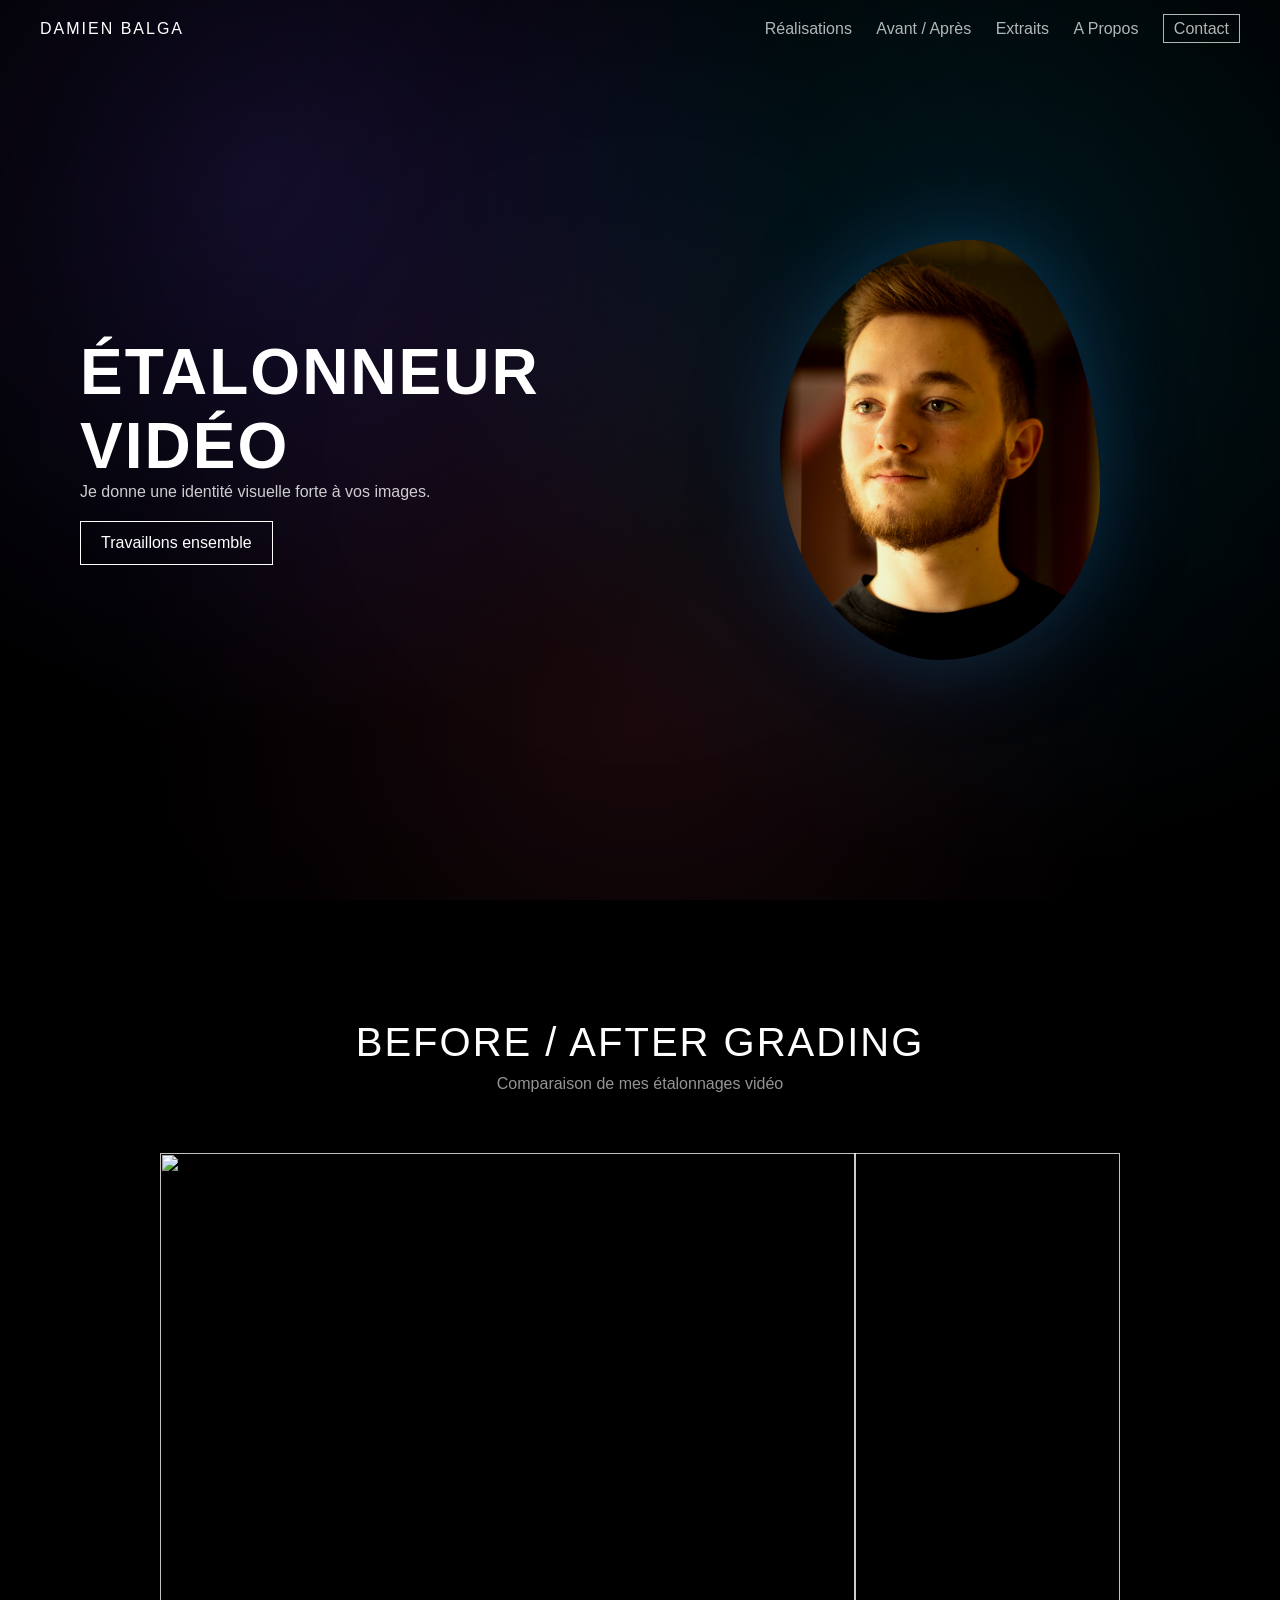
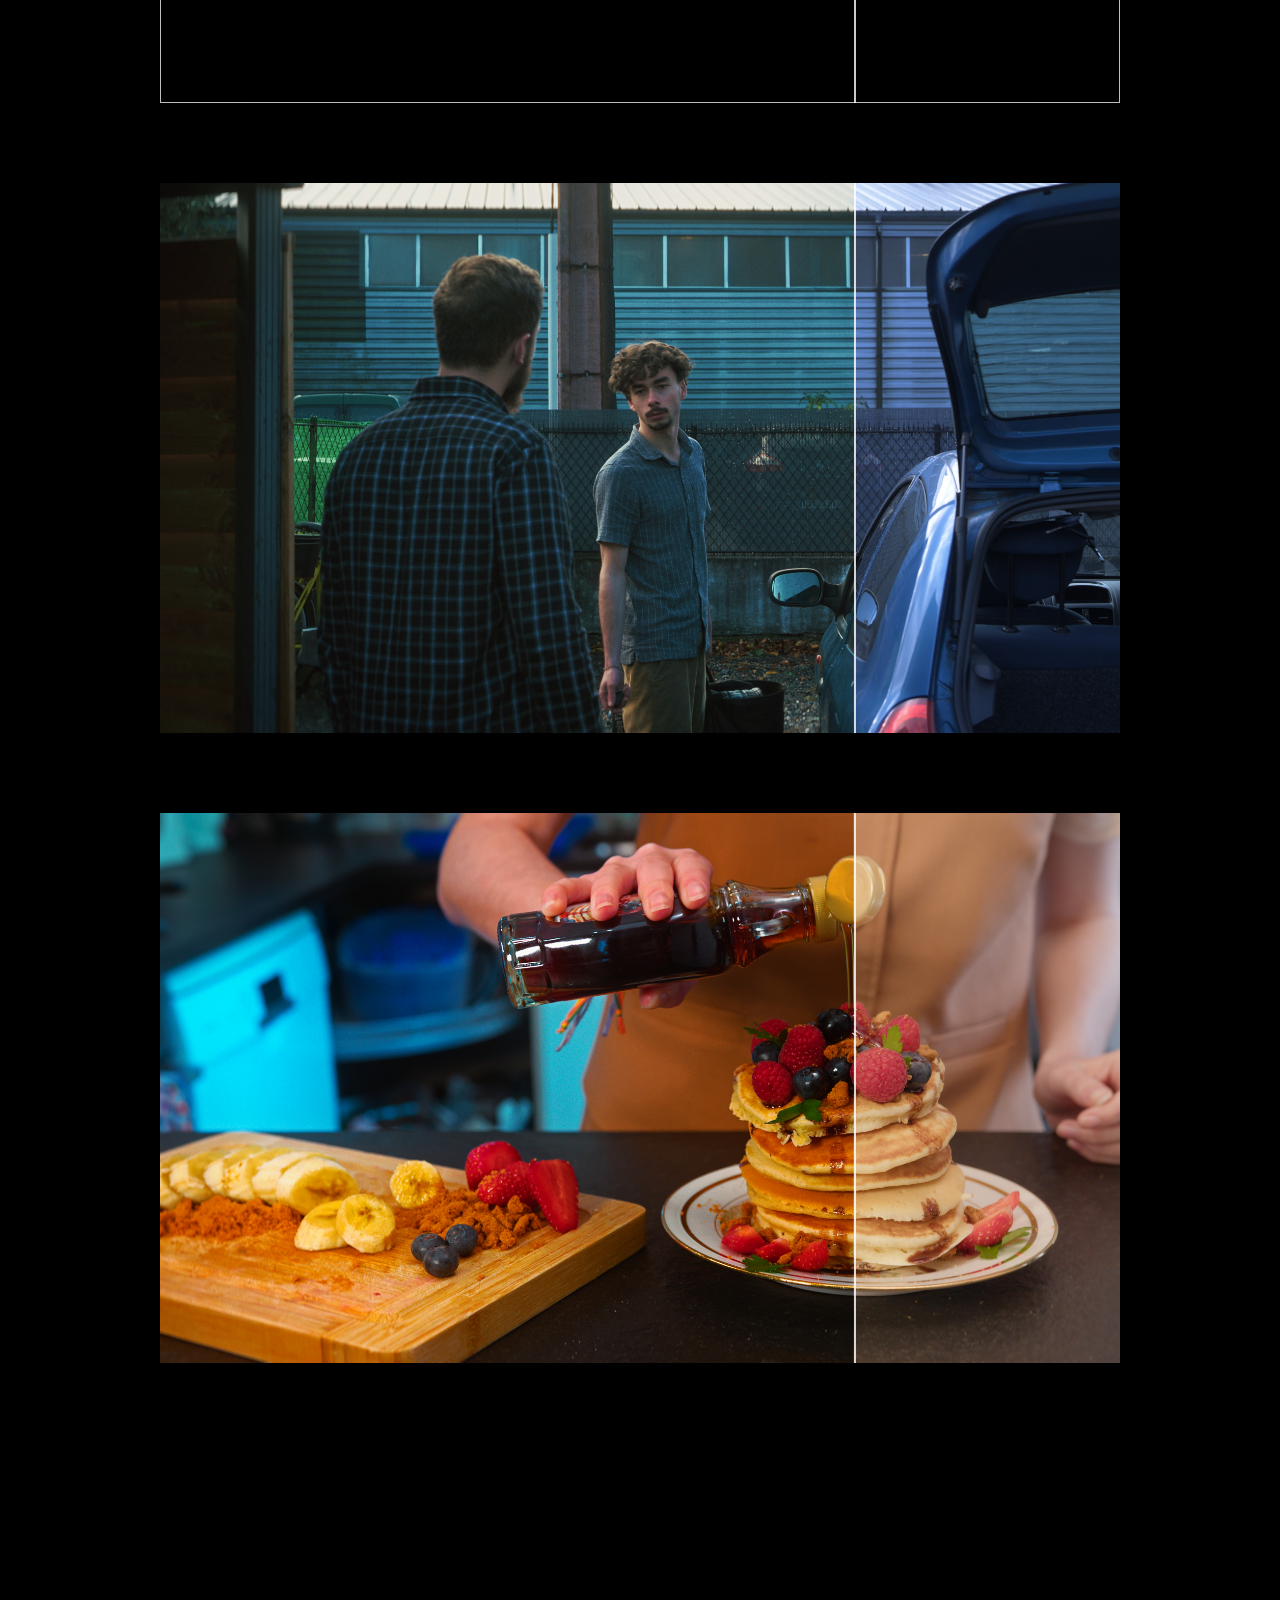
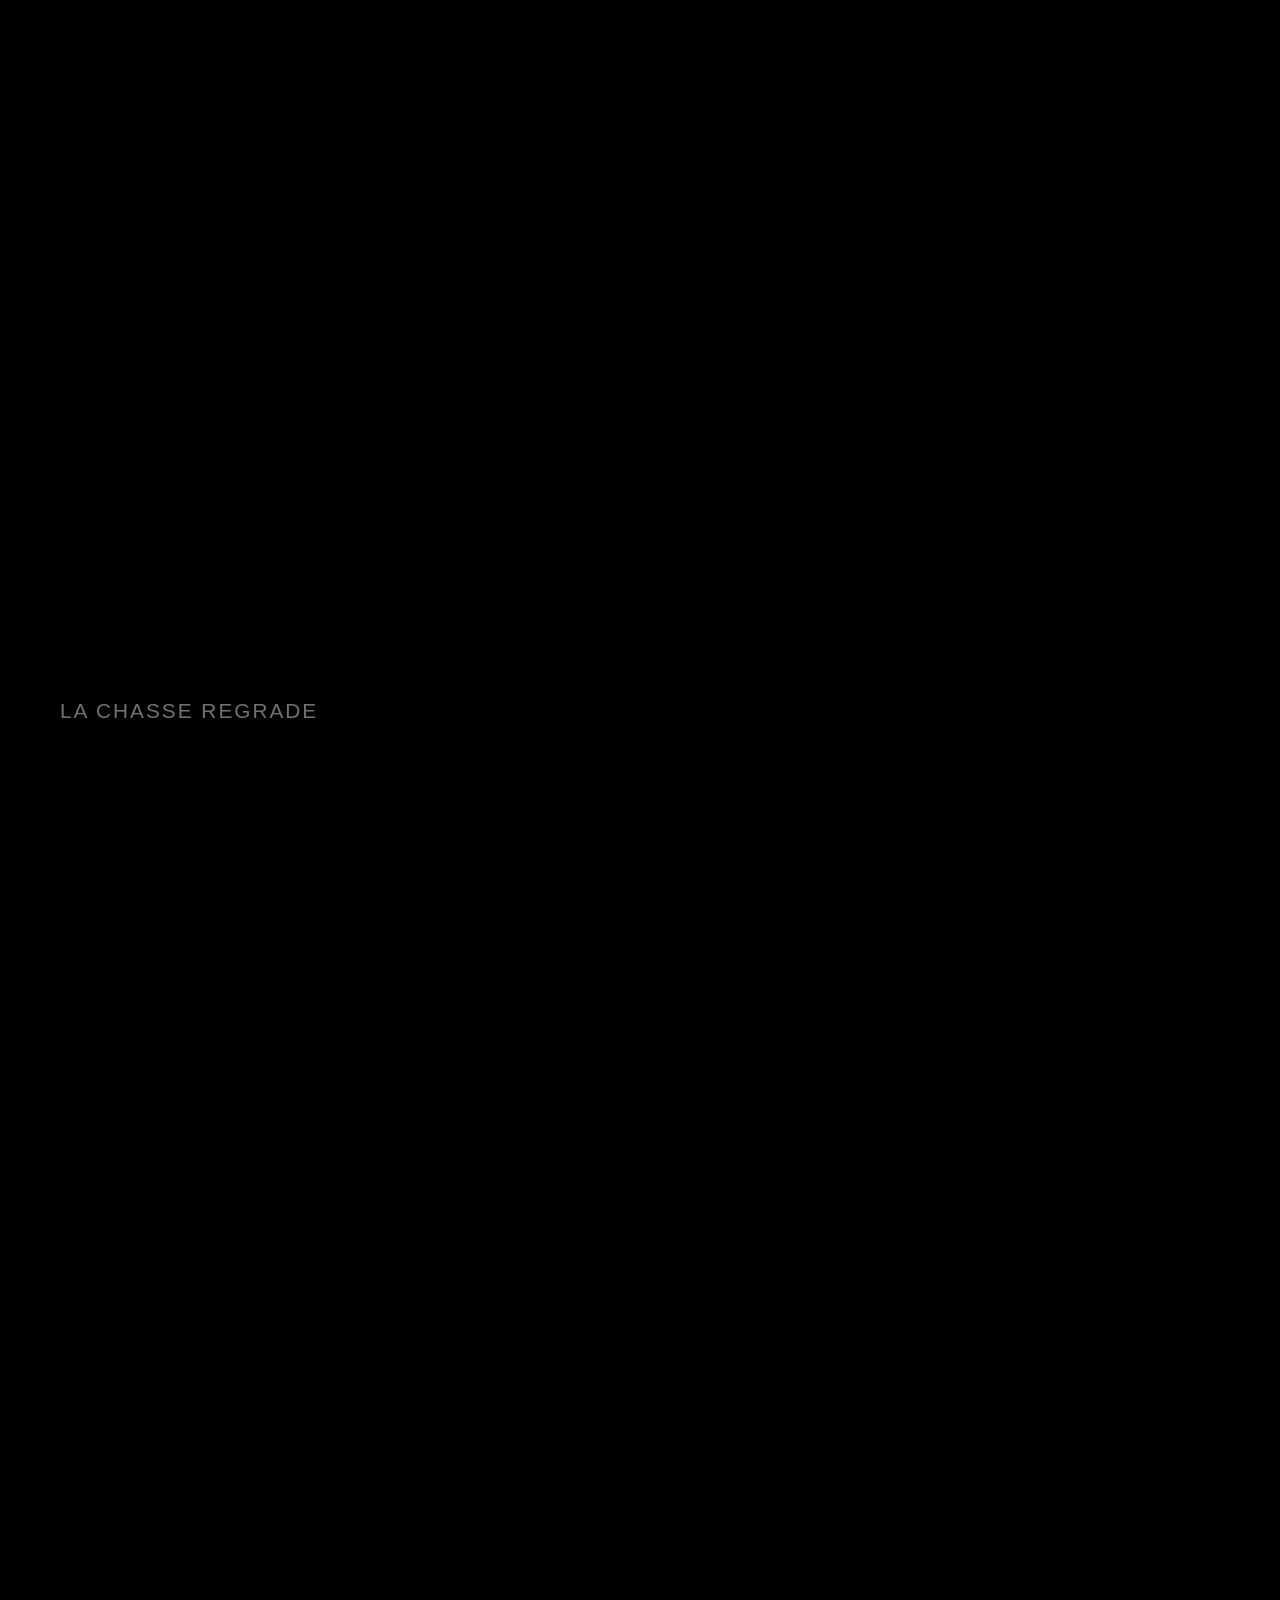
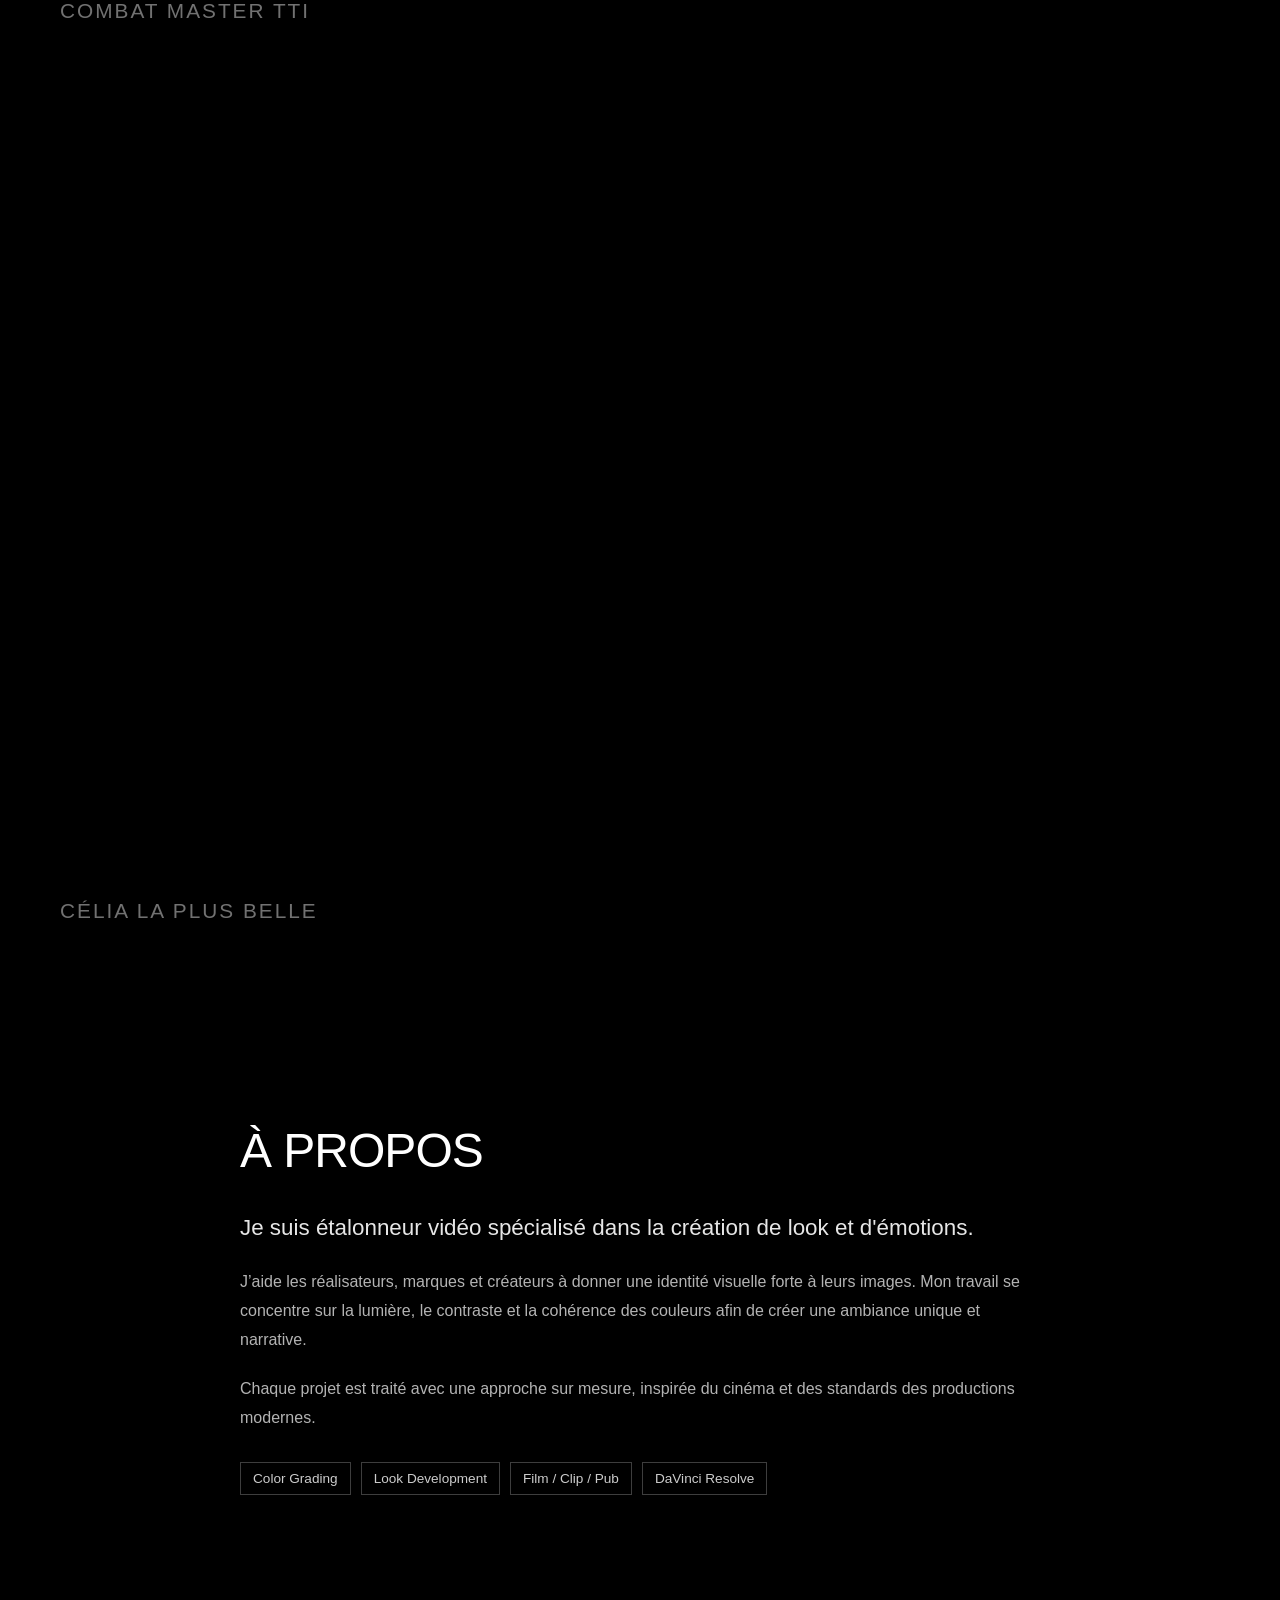
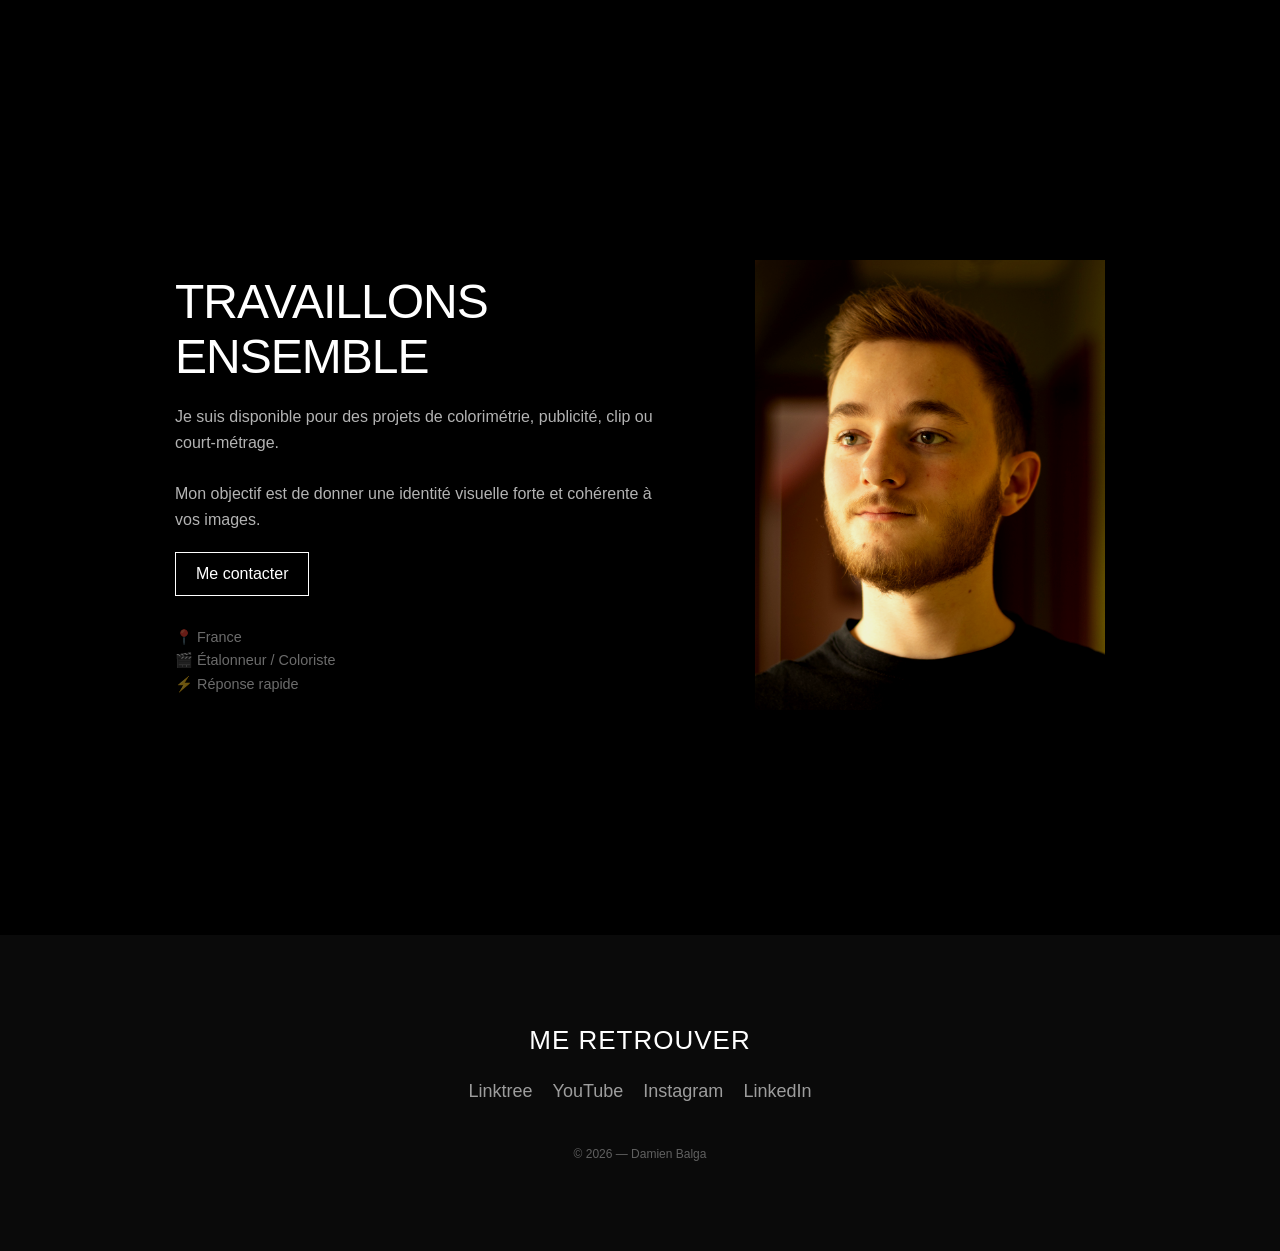
==== index.html @ 2ffb92a4 "Add files via upload" ====
<!DOCTYPE html>
<html lang="fr">
<head>
  <meta charset="UTF-8">
  <title>Damien Balga - Étalonneur Vidéo</title>

  <link rel="stylesheet" href="style.css">
  <link rel="stylesheet" href="https://use.typekit.net/tnh2wqt.css">
  <link href="https://fonts.googleapis.com/css2?family=IBM+Plex+Mono:wght@300;400;500&display=swap" rel="stylesheet">
</head>

<body>
    <div class="intro">
        <div class="intro-content">
          <h1>DAMIEN BALGA</h1>
          <p>Colorist / Étalonnage Vidéo</p>
        </div>
      </div>

<header>
    <div class="logo" id="logo">Damien Balga</div>

  <nav>
    <a href="work.html">Réalisations</a>
    <a href="#before">Avant / Après</a>
    <a href="#work">Extraits</a>
    <a href="#about">A Propos</a>
    <a href="#contact" class="cta">Contact</a>
  </nav>
</header>

<!-- HERO -->
<section class="hero">

    <div class="hero-text">
      <h1>Étalonneur Vidéo</h1>
      <p>Je donne une identité visuelle forte à vos images.</p>
      <a href="#contact" class="btn">Travaillons ensemble</a>
    </div>

  <div class="hero-portrait">
    <div class="portrait-frame">
      <img src="moi.jpg" alt="Damien Balga">
    </div>
  </div>

  
    <!-- 🎬 ANIMATION COLOR GRADING -->
    <div class="hero-grade">
      <div class="waveform"></div>
      <div class="rgb"></div>
    </div>
  
  </section>


<!-- SHOWCASE BEFORE / AFTER -->
<section id="before" class="showcase">

    <div class="showcase-header">
      <h2>Before / After Grading</h2>
      <p>Comparaison de mes étalonnages vidéo</p>
    </div>
  
    <div class="compare-grid">
  
      <div class="compare">
        <img src="before.jpg" class="img-before">
        <img src="after.jpg" class="img-after">
        <div class="slider"></div>
      </div>
  
      <div class="compare">
        <img src="before2.jpg" class="img-before">
        <img src="after2.jpg" class="img-after">
        <div class="slider"></div>
      </div>
  
      <div class="compare">
        <img src="before3.jpg" class="img-before">
        <img src="after3.jpg" class="img-after">
        <div class="slider"></div>
      </div>
  
    </div>
  
  </section>

<!-- WORK -->
<section id="work" class="work">

  <div class="project">
    <iframe 
      data-src="https://player.vimeo.com/video/1182735082?autoplay=1&loop=1&muted=1&background=1"
      frameborder="0"
      allow="autoplay; fullscreen; picture-in-picture"
      allowfullscreen>
    </iframe>

    <div class="overlay">
      <h2>La Chasse Regrade</h2>
    </div>
  </div>

  <div class="project">
    <iframe 
      data-src="https://player.vimeo.com/video/1182735096?autoplay=1&loop=1&muted=1&background=1"
      frameborder="0"
      allow="autoplay; fullscreen; picture-in-picture"
      allowfullscreen>
    </iframe>

    <div class="overlay">
      <h2>Combat Master TTI</h2>
    </div>
  </div>

  <div class="project">
    <iframe 
      data-src="https://player.vimeo.com/video/1182908932?autoplay=1&loop=1&muted=1&background=1"
      frameborder="0"
      allow="autoplay; fullscreen; picture-in-picture"
      allowfullscreen>
    </iframe>

    <div class="overlay">
      <h2>Célia la plus belle</h2>
    </div>
  </div>

</section>

<section id="about" class="about">

    <div class="about-container">
  
      <h2>À propos</h2>
  
      <p class="lead">
        Je suis étalonneur vidéo spécialisé dans la création de look et d'émotions.
      </p>
  
      <p>
        J’aide les réalisateurs, marques et créateurs à donner une identité visuelle forte à leurs images.
        Mon travail se concentre sur la lumière, le contraste et la cohérence des couleurs afin de créer une ambiance unique et narrative.
      </p>
  
      <p>
        Chaque projet est traité avec une approche sur mesure, inspirée du cinéma et des standards des productions modernes.
      </p>
  
      <div class="about-tags">
        <span>Color Grading</span>
        <span>Look Development</span>
        <span>Film / Clip / Pub</span>
        <span>DaVinci Resolve</span>
      </div>
  
    </div>
  
  </section>

<!-- CONTACT (VERSION PRO COLORISTE) -->
<section id="contact" class="contact">

  <div class="contact-text">

    <h2>Travaillons ensemble</h2>

    <p>
      Je suis disponible pour des projets de colorimétrie, publicité, clip ou court-métrage.<br><br>
      Mon objectif est de donner une identité visuelle forte et cohérente à vos images.
    </p>

    <a href="mailto:damienbalga@gmail.com" class="btn">Me contacter</a>

    <div class="info">
      <p>📍 France</p>
      <p>🎬 Étalonneur / Coloriste</p>
      <p>⚡ Réponse rapide</p>
    </div>

  </div>

  <div class="contact-visual">
    <img src="moi.jpg" alt="Damien Balga">
  </div>

</section>
<footer class="linktree">
  <h2>Me retrouver</h2>

  <div class="links">
    <a href="https://linktr.ee/damienbalga" target="_blank">Linktree</a>
    <a href="https://www.youtube.com/@damienbalga" target="_blank">YouTube</a>
    <a href="https://www.instagram.com/damien.balga/" target="_blank">Instagram</a>
    <a href="https://www.linkedin.com/in/damien-balga-étudiant-création-numérique-colorimétrie-cinéma-montage-graphisme/" target="_blank">LinkedIn</a>
  </div>

  <p class="small">© 2026 — Damien Balga</p>
</footer>

<!-- JS -->
<script src="script.js"></script>

</body>
</html>
---- style.css ----
/* =========================
   RESET
========================= */
* {
  margin: 0;
  padding: 0;
  box-sizing: border-box;
}

html {
  scroll-behavior: auto;
}

.project, .about, .compare, .contact {
  will-change: transform, opacity;
}

.logo {
  cursor: pointer;
}
h1 {
  font-size: 4rem;
  font-weight: 600;
}

h2 {
  font-size: 2.5rem;
  font-weight: 500;
}
h1, h2, h3, .logo {
  font-family: "balboa", sans-serif;
  letter-spacing: 2px;
  text-transform: uppercase;
}
body {
  font-family: "balboa", sans-serif;
  background: #000;
  color: #fff;
  overflow-x: hidden;
  position: relative;
  min-height: 100vh;
}
body {
  font-family: "balboa", sans-serif;
}

p, .info, .about p {
  font-family: Helvetica, Arial, sans-serif;
  opacity: 0.8;
}

/* =========================
   BACKGROUND CINEMA (PRO)
========================= */

/* LIGHT GRADING */
body::before {
  content: "";
  position: fixed;
  inset: 0;

  background:
    radial-gradient(circle at 20% 20%, rgba(120, 80, 255, 0.20), transparent 45%),
    radial-gradient(circle at 80% 30%, rgba(0, 200, 255, 0.14), transparent 50%),
    radial-gradient(circle at 50% 80%, rgba(255, 80, 120, 0.10), transparent 55%);

  pointer-events: none;
  z-index: -2;
}

/* VIGNETTE CINÉMA */
body::after {
  content: "";
  position: fixed;
  inset: 0;

  background: radial-gradient(
    circle at center,
    transparent 40%,
    rgba(0,0,0,0.55) 100%
  );

  pointer-events: none;
  z-index: -1;
}

/* =========================
   HEADER
========================= */
header {
  position: fixed;
  width: 100%;
  display: flex;
  justify-content: space-between;
  padding: 20px 40px;
  z-index: 100;
}

nav a {
  margin-left: 20px;
  text-decoration: none;
  color: white;
  opacity: 0.7;
}

nav a:hover {
  opacity: 1;
}

.cta {
  border: 1px solid white;
  padding: 5px 10px;
}

/* =========================
   HERO
========================= */
/* HERO LAYOUT */
.hero {
  height: 100vh;
  display: flex;
  align-items: center;
  justify-content: space-between;
  padding: 0 80px;
  gap: 60px;
}

.hero-text {
  max-width: 600px;
}

/* IMAGE CONTAINER */
.hero-portrait {
  flex-shrink: 0;
  display: flex;
  justify-content: center;
  align-items: center;
}

/* FRAME STYLE (forme stylée) */
.portrait-frame {
  position: relative;
  width: 320px;
  height: 420px;

  border-radius: 60% 40% 50% 50% / 50% 60% 40% 50%;
  overflow: hidden;

  box-shadow:
    0 0 80px rgba(0, 200, 255, 0.15),
    0 0 120px rgba(120, 80, 255, 0.1);
}

/* IMAGE */
.portrait-frame img {
  width: 100%;
  height: 100%;
  object-fit: cover;

  filter:
    contrast(1.15)
    saturate(1.1)
    brightness(0.95);
}

/* GLOW COLORISTE */
.portrait-frame::before {
  content: "";
  position: absolute;
  inset: -2px;

  background: linear-gradient(
    120deg,
    rgba(0,255,255,0.3),
    rgba(120,80,255,0.3),
    rgba(255,80,120,0.3)
  );

  z-index: -1;
  filter: blur(25px);
  opacity: 0.6;
}

/* ANIMATION FLOAT */
.portrait-frame {
  animation: floatPortrait 6s ease-in-out infinite;
}

@keyframes floatPortrait {
  0%, 100% {
    transform: translateY(0px) rotate(0deg);
  }
  50% {
    transform: translateY(-10px) rotate(1deg);
  }
}
@media (max-width: 768px) {

  .hero {
    flex-direction: column;
    text-align: center;
    padding: 0 20px;
  }

  .hero-portrait {
    margin-top: 30px;
  }

  .portrait-frame {
    width: 220px;
    height: 300px;
  }
}

.btn {
  display: inline-block;
  padding: 12px 20px;
  border: 1px solid white;
  text-decoration: none;
  color: white;
  width: fit-content;
}

/* =========================
   PROJECTS
========================= */
.project {
  position: relative;
  width: 100%;
  height: 100vh;
  overflow: hidden;
  background: black;
}

.project iframe {
  position: absolute;
  top: 50%;
  left: 50%;

  width: 100vw;
  height: 100vh;

  transform: translate(-50%, -50%);
  border: none;
  pointer-events: none;
}

.overlay {
  position: absolute;
  bottom: 60px;
  left: 60px;
  color: white;
}

.overlay h2 {
  font-size: 1.3rem;
  opacity: 0.7;
  text-transform: uppercase;
}

.project::after {
  content: "";
  position: absolute;
  inset: 0;
  background: linear-gradient(to top, rgba(0,0,0,0.4), transparent);
}

/* =========================
   ABOUT
========================= */
.about {
  padding: 140px 40px;
  display: flex;
  justify-content: center;
  background: black;
}

.about-container {
  max-width: 800px;
}

.about h2 {
  font-size: 3rem;
  margin-bottom: 30px;
  letter-spacing: -1px;
}

.about .lead {
  font-size: 1.4rem;
  opacity: 0.9;
  margin-bottom: 20px;
}

.about p {
  opacity: 0.7;
  line-height: 1.8;
  margin-bottom: 20px;
}

.about-tags {
  display: flex;
  flex-wrap: wrap;
  gap: 10px;
  margin-top: 30px;
}

.about-tags span {
  border: 1px solid rgba(255,255,255,0.3);
  padding: 8px 12px;
  font-size: 0.85rem;
  opacity: 0.8;
}

/* =========================
   SHOWCASE / COMPARE
========================= */
.showcase {
  padding: 120px 40px;
  background: black;
}

.showcase-header {
  text-align: center;
  margin-bottom: 60px;
}

.showcase-header h2 {
  font-size: 2.5rem;
}

.showcase-header p {
  opacity: 0.6;
  margin-top: 10px;
}

.compare-grid {
  display: flex;
  flex-direction: column;
  gap: 80px;
  align-items: center;
}

.compare {
  position: relative;
  width: 80%;
  max-width: 1000px;
  height: 550px;
  overflow: hidden;
  box-shadow: 0 40px 120px rgba(0,0,0,0.8);
}

.compare img {
  position: absolute;
  width: 100%;
  height: 100%;
  object-fit: cover;
}

.img-after {
  clip-path: inset(0 50% 0 0);
}

.slider {
  position: absolute;
  top: 0;
  left: 50%;
  width: 2px;
  height: 100%;
  background: white;
  opacity: 0.8;
}

/* =========================
   CONTACT
========================= */
section {
  scroll-margin-top: 80px;
}

.contact {
  min-height: 100vh;
  display: flex;
  justify-content: center;
  align-items: center;
  gap: 80px;
  padding: 60px;
  background: black;
}

/* TEXTE */
.contact-text {
  max-width: 500px;
}

.contact-text h2 {
  font-size: 3rem;
  margin-bottom: 20px;
  letter-spacing: -1px;
}

.contact-text p {
  opacity: 0.7;
  line-height: 1.6;
}

/* INFO */
.info {
  margin-top: 30px;
  opacity: 0.6;
  font-size: 0.9rem;
}

/* BTN (UNIQUE VERSION CLEAN) */
.btn {
  display: inline-block;
  margin-top: 20px;
  padding: 12px 20px;
  border: 1px solid white;
  color: white;
  text-decoration: none;
}

/* IMAGE */
.contact-visual {
  display: flex;
  justify-content: center;
  align-items: center;
}

.contact-visual img {
  width: 350px;
  height: 450px;
  object-fit: cover;

  filter: contrast(1.15) saturate(1.1) brightness(0.95);

  box-shadow: 0 30px 80px rgba(0,0,0,0.8);
}

/* =========================
   RESPONSIVE CONTACT
========================= */
@media (max-width: 768px) {
  .contact {
    flex-direction: column;
    text-align: center;
  }

  .hero h1 {
    font-size: 2.5rem;
  }

  .compare {
    width: 95%;
    height: 350px;
  }
}
.intro {
  position: fixed;
  inset: 0;
  background: black;
  display: flex;
  justify-content: center;
  align-items: center;
  z-index: 9999;
  animation: introOut 3s ease forwards;
}

.intro-content {
  text-align: center;
}

.intro-content h1 {
  font-size: 3rem;
  letter-spacing: 6px;
  opacity: 0;
  animation: flicker 2s ease forwards;
}

.intro-content p {
  margin-top: 10px;
  opacity: 0;
  animation: fadeIn 1s ease 1s forwards;
}

/* FLICKER CINÉMA */
@keyframes flicker {
  0% { opacity: 0; }
  10% { opacity: 1; }
  12% { opacity: 0; }
  15% { opacity: 1; }
  20% { opacity: 0.4; }
  30% { opacity: 1; }
  60% { opacity: 0.7; }
  100% { opacity: 1; }
}

@keyframes fadeIn {
  to { opacity: 0.8; }
}

@keyframes introOut {
  0%, 80% { opacity: 1; }
  100% {
    opacity: 0;
    visibility: hidden;
  }
}

/* =========================
   PAGE WORK
========================= */

/* HERO */
.page-hero {
  height: 50vh;
  display: flex;
  flex-direction: column;
  justify-content: center;
  padding: 0 80px;
}

.page-hero h1 {
  font-size: 3.5rem;
}

.page-hero p {
  opacity: 0.6;
  margin-top: 10px;
}

/* GRID */
.work-grid {
  display: grid;
  grid-template-columns: repeat(2, 1fr);
  gap: 40px;
  padding: 80px;
}

/* ITEM */
.work-item {
  position: relative;
  overflow: hidden;
}

/* VIDEO */
.work-item iframe {
  width: 100%;
  height: 300px;
  border: none;
}

/* INFO */
.work-info {
  margin-top: 10px;
}

.work-info h3 {
  font-size: 1.2rem;
}

.work-info p {
  opacity: 0.6;
  font-size: 0.9rem;
}
@media (max-width: 768px) {

  .page-hero {
    padding: 0 20px;
    text-align: center;
  }

  .work-grid {
    grid-template-columns: 1fr;
    padding: 40px 20px;
  }

  .work-item iframe {
    height: 220px;
  }
}

.linktree {
  padding: 90px 20px;
  text-align: center;
  background: #0a0a0a;
  color: white;

  /* animation entrée */
  opacity: 0;
  transform: translateY(40px);
  transition: opacity 1s ease, transform 1s ease;
}

/* classe ajoutée en JS */
.linktree.show {
  opacity: 1;
  transform: translateY(0);
}

.linktree h2 {
  font-size: 26px;
  margin-bottom: 25px;
  letter-spacing: 1px;
  font-weight: 500;
}

/* container liens */
.linktree .links {
  display: flex;
  flex-direction: column;
  gap: 14px;
  align-items: center;
  margin-top: 10px;
}

/* liens style minimal chic */
.linktree a {
  color: white;
  text-decoration: none;

  font-size: 17px;
  opacity: 0.6;

  transition: all 0.3s ease;
}

/* hover smooth */
.linktree a:hover {
  opacity: 1;
  transform: translateY(-2px);
  letter-spacing: 0.5px;
}

/* petit texte copyright */
.linktree .small {
  margin-top: 45px;
  font-size: 12px;
  opacity: 0.35;
}

/* 🔥 version responsive */
@media (min-width: 768px) {
  .linktree .links {
    flex-direction: row;
    justify-content: center;
    flex-wrap: wrap;
    gap: 20px;
  }

  .linktree a {
    font-size: 18px;
  }
}
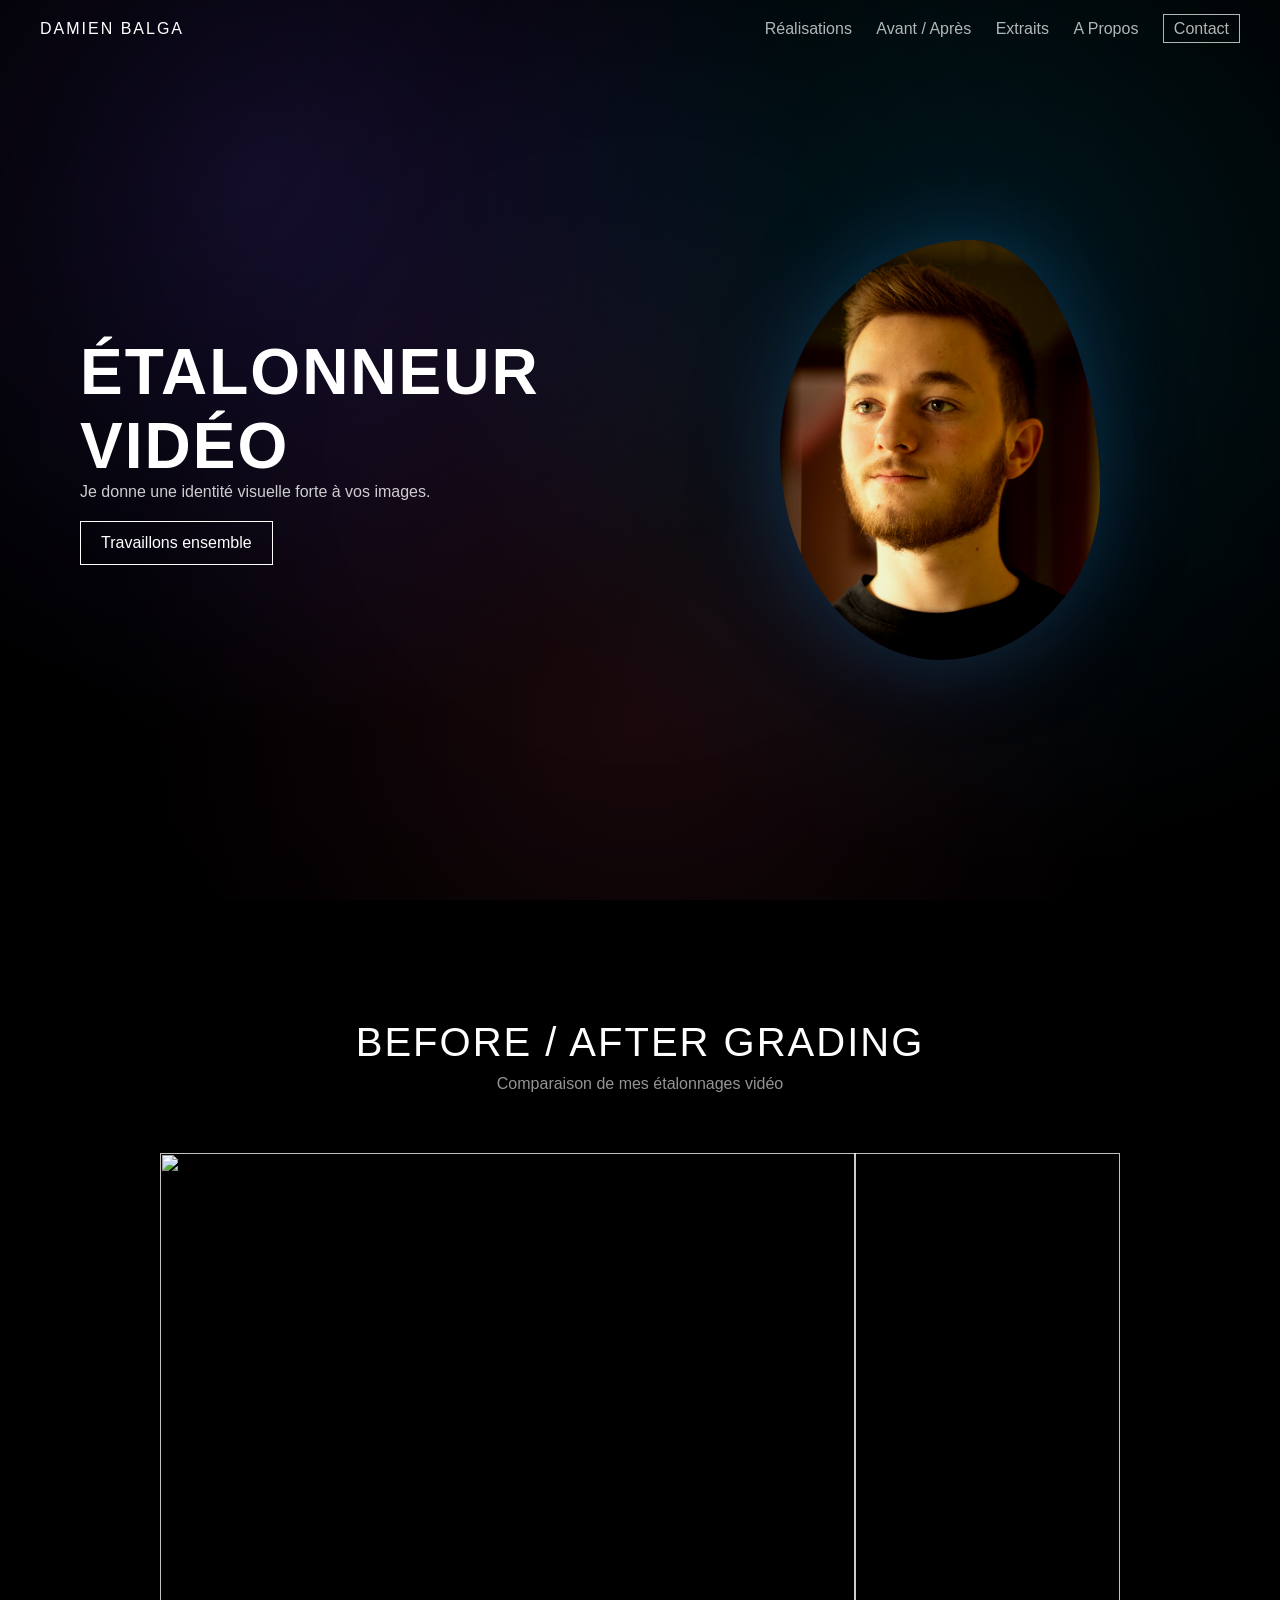
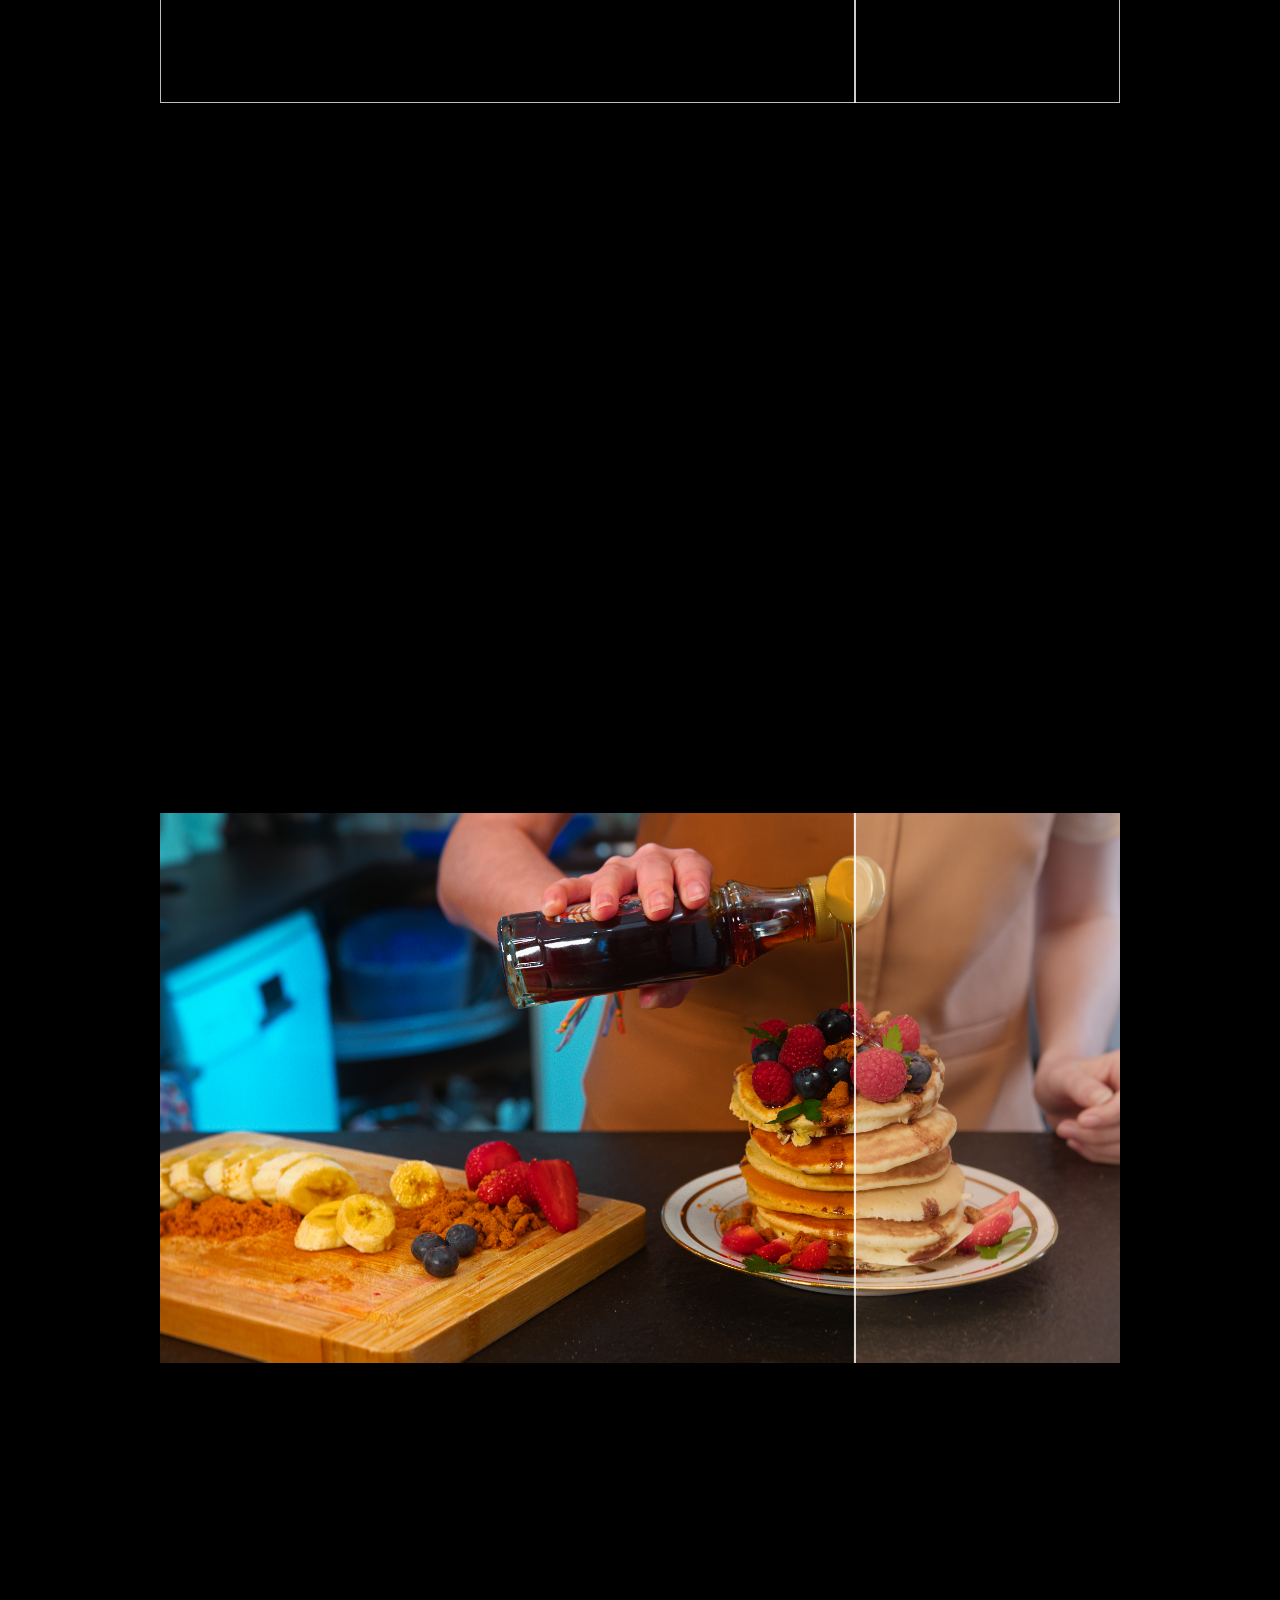
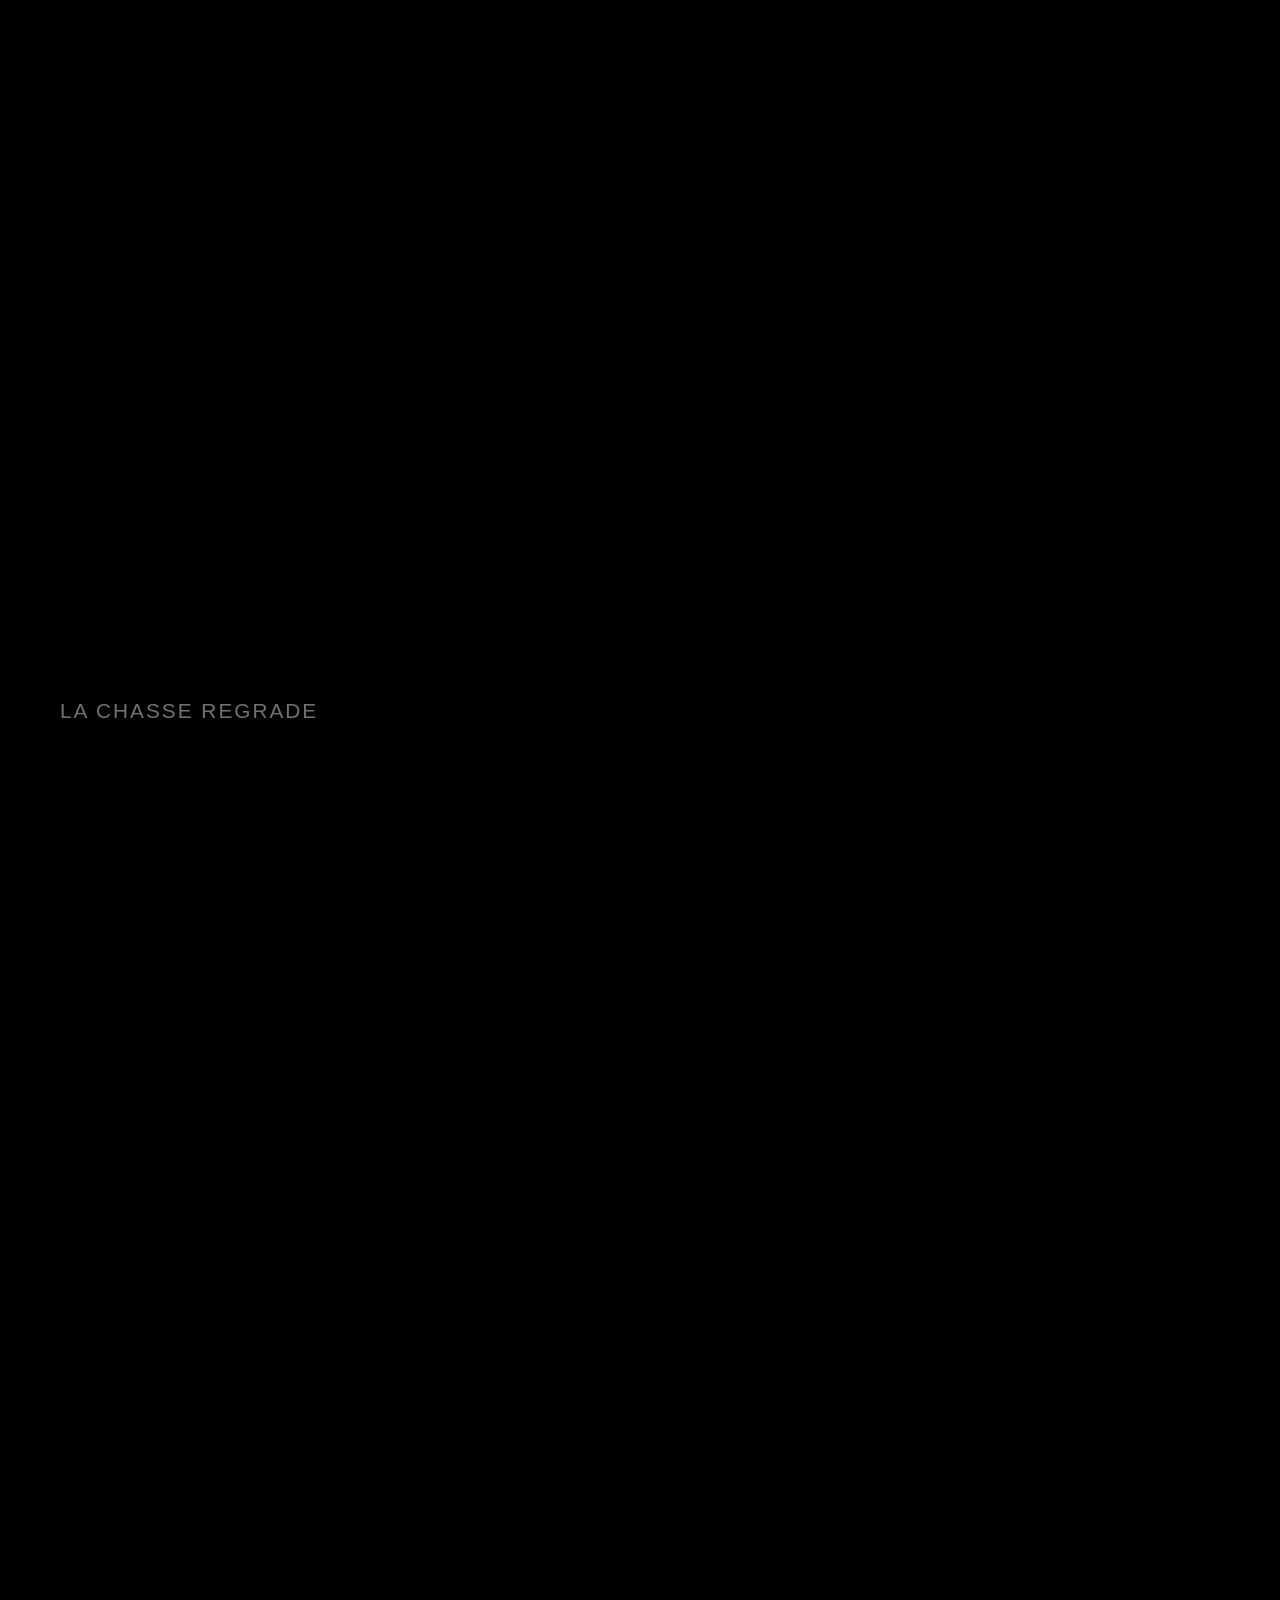
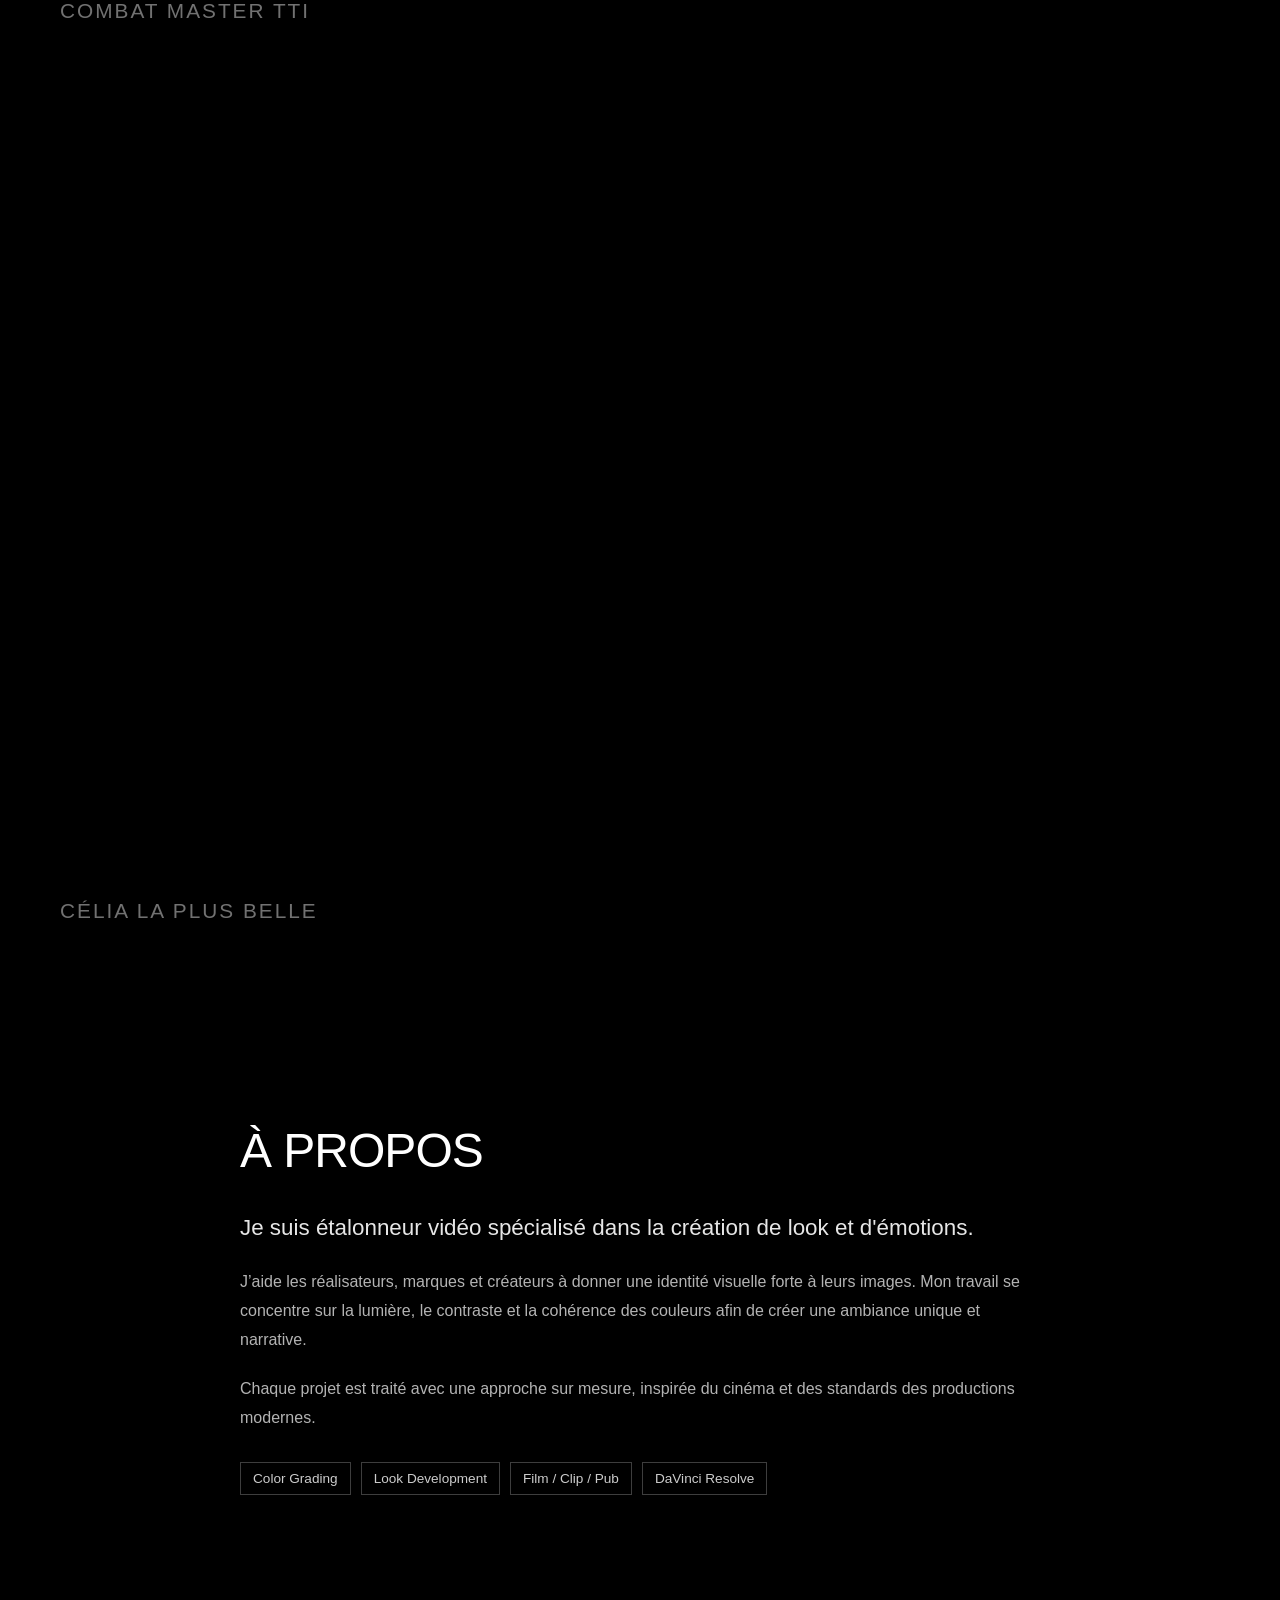
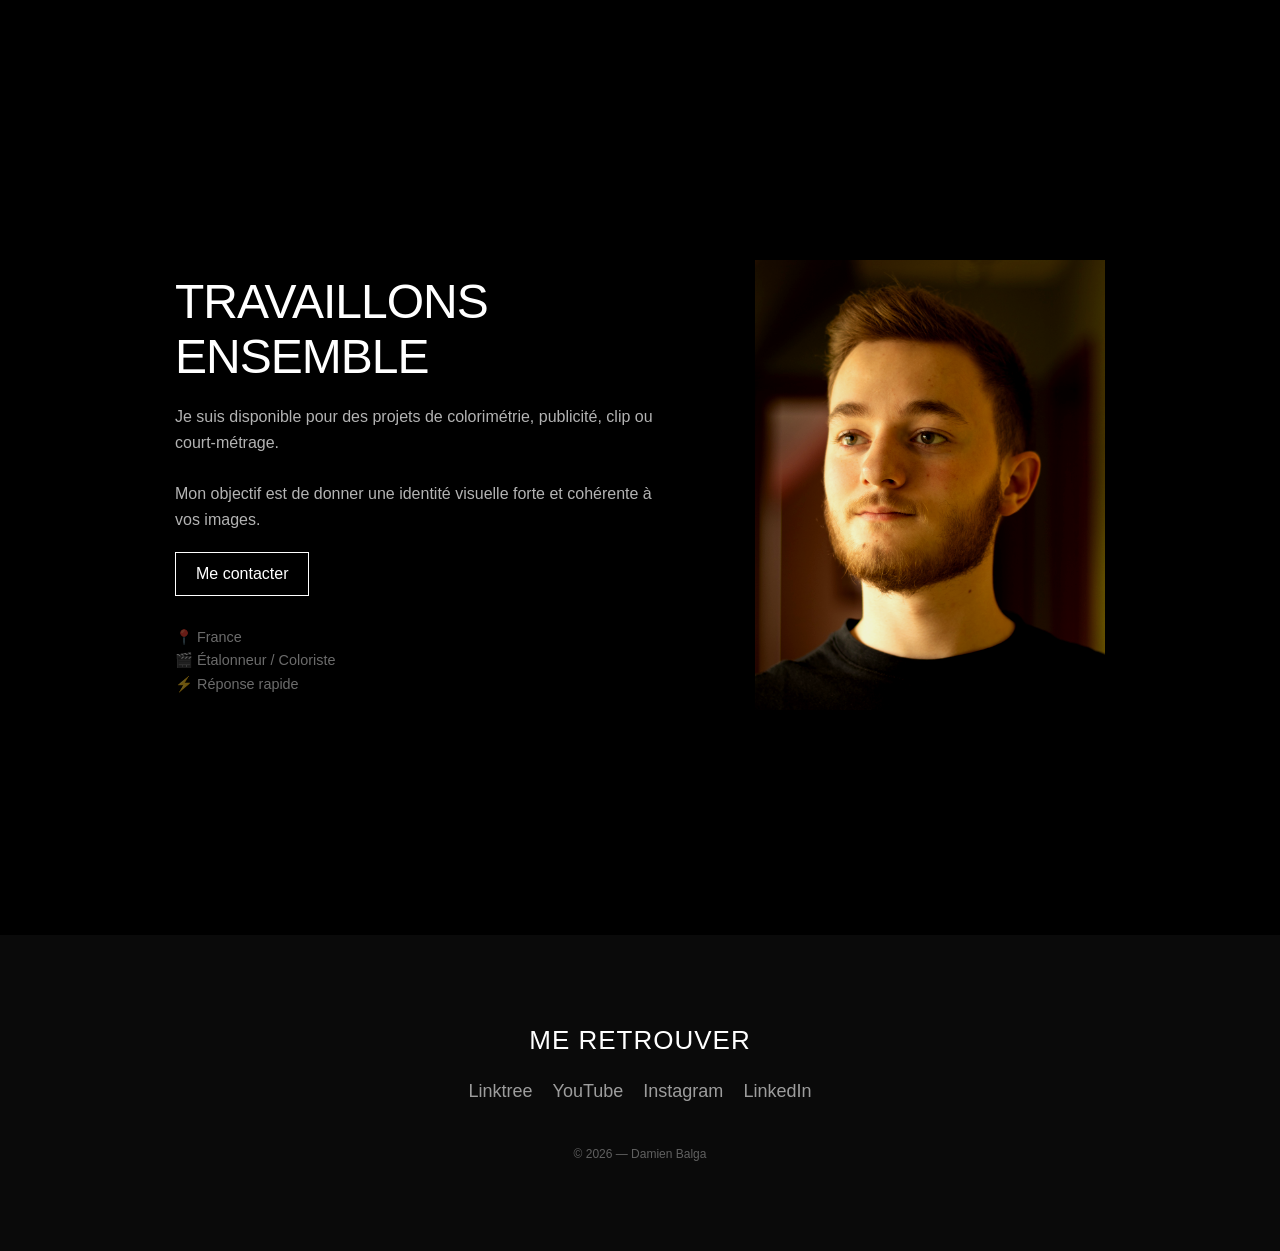
==== commit 1b618c0d: "Update index.html" ====
--- a/index.html
+++ b/index.html
@@ -90,6 +90,7 @@
 <section id="work" class="work">
 
   <div class="project">
+    <div class="loader"></div>
     <iframe 
       data-src="https://player.vimeo.com/video/1182735082?autoplay=1&loop=1&muted=1&background=1"
       frameborder="0"
@@ -103,6 +104,7 @@
   </div>
 
   <div class="project">
+    <div class="loader"></div>
     <iframe 
       data-src="https://player.vimeo.com/video/1182735096?autoplay=1&loop=1&muted=1&background=1"
       frameborder="0"
@@ -116,6 +118,7 @@
   </div>
 
   <div class="project">
+    <div class="loader"></div>
     <iframe 
       data-src="https://player.vimeo.com/video/1182908932?autoplay=1&loop=1&muted=1&background=1"
       frameborder="0"
@@ -204,4 +207,4 @@
 <script src="script.js"></script>
 
 </body>
-</html>+</html>
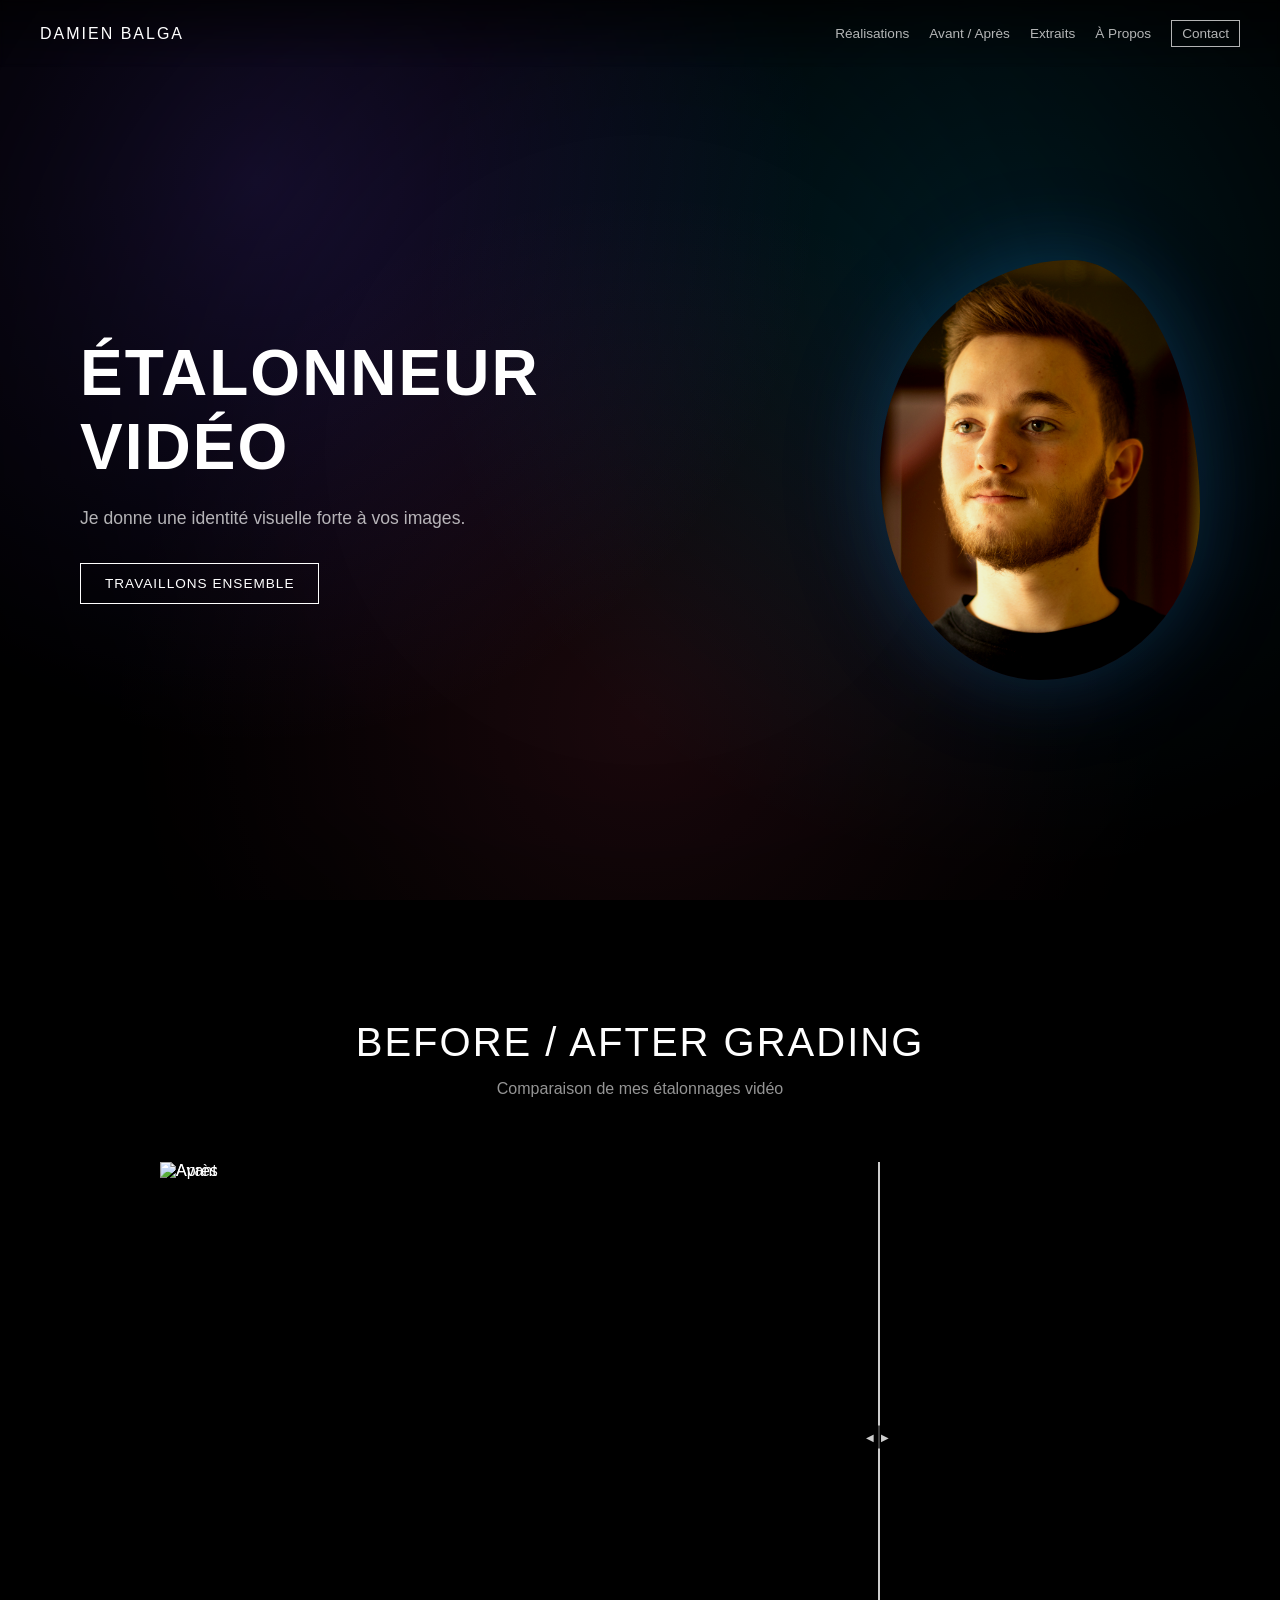
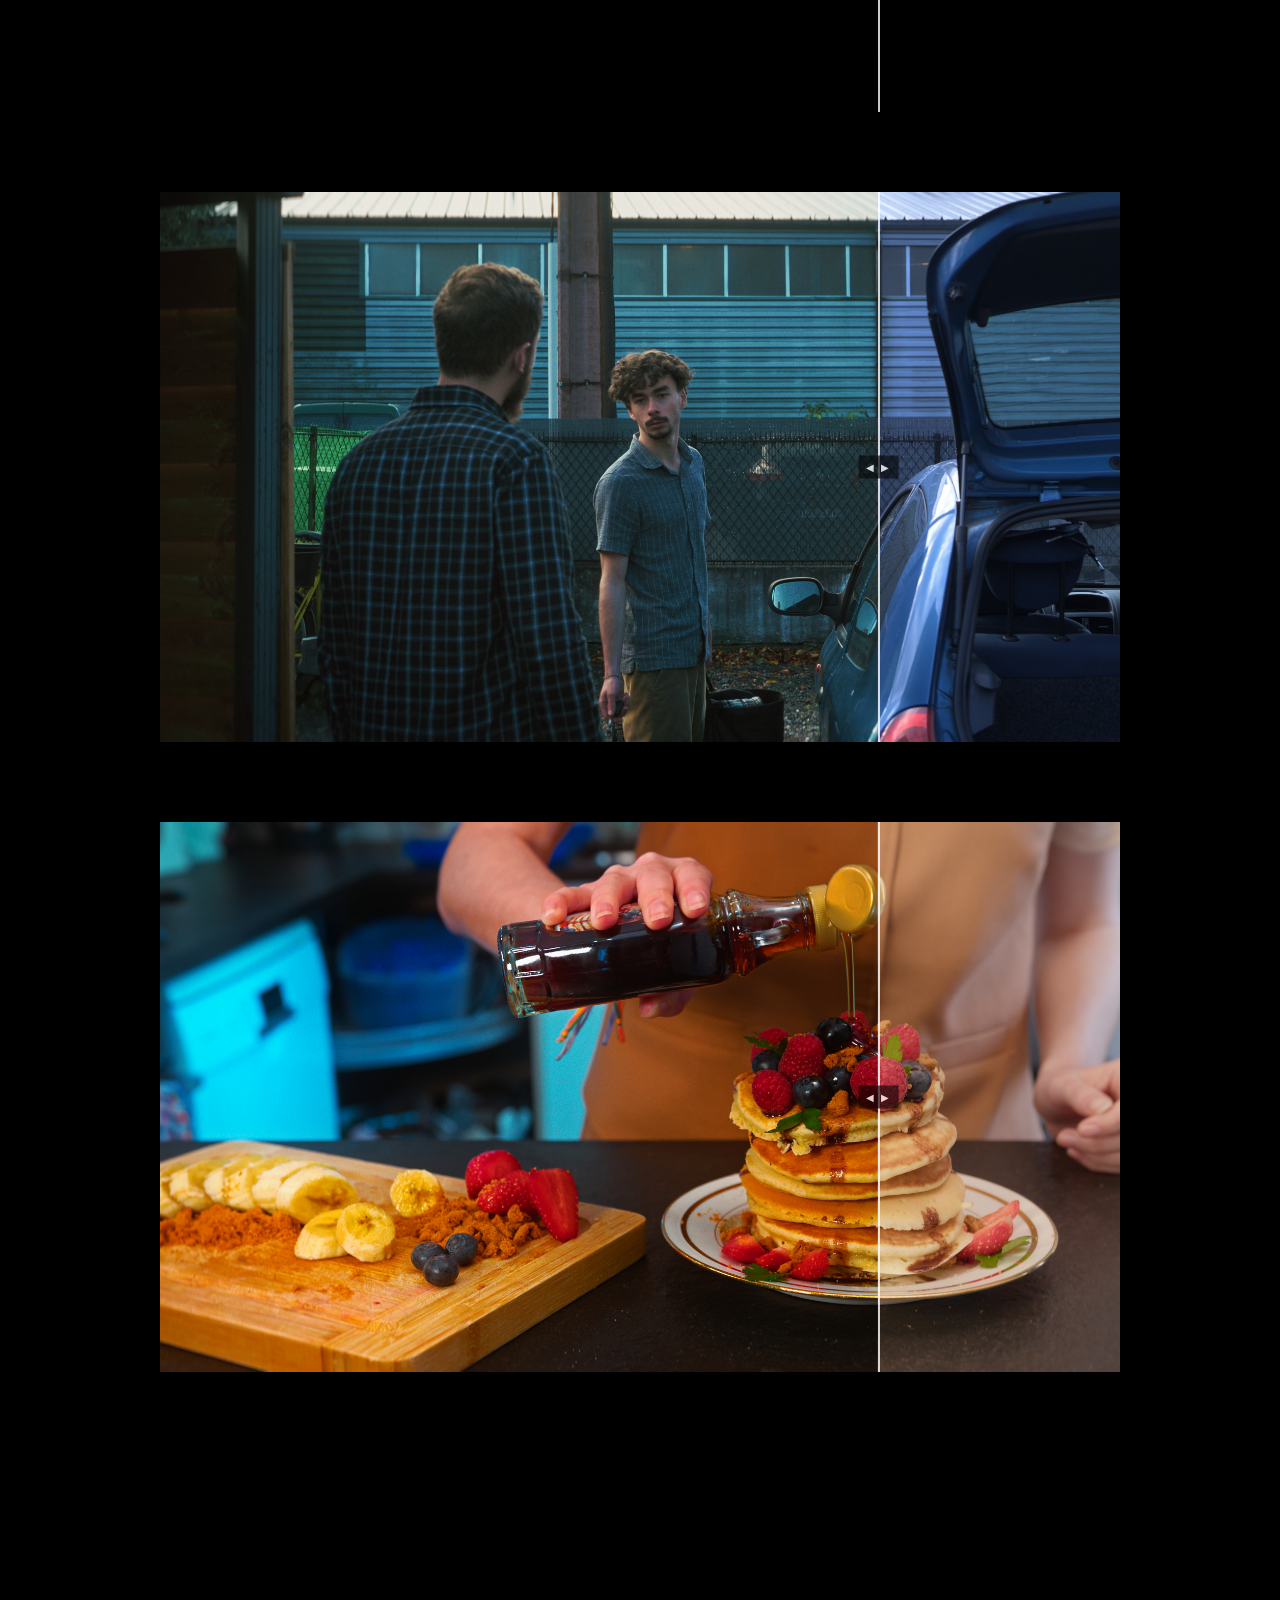
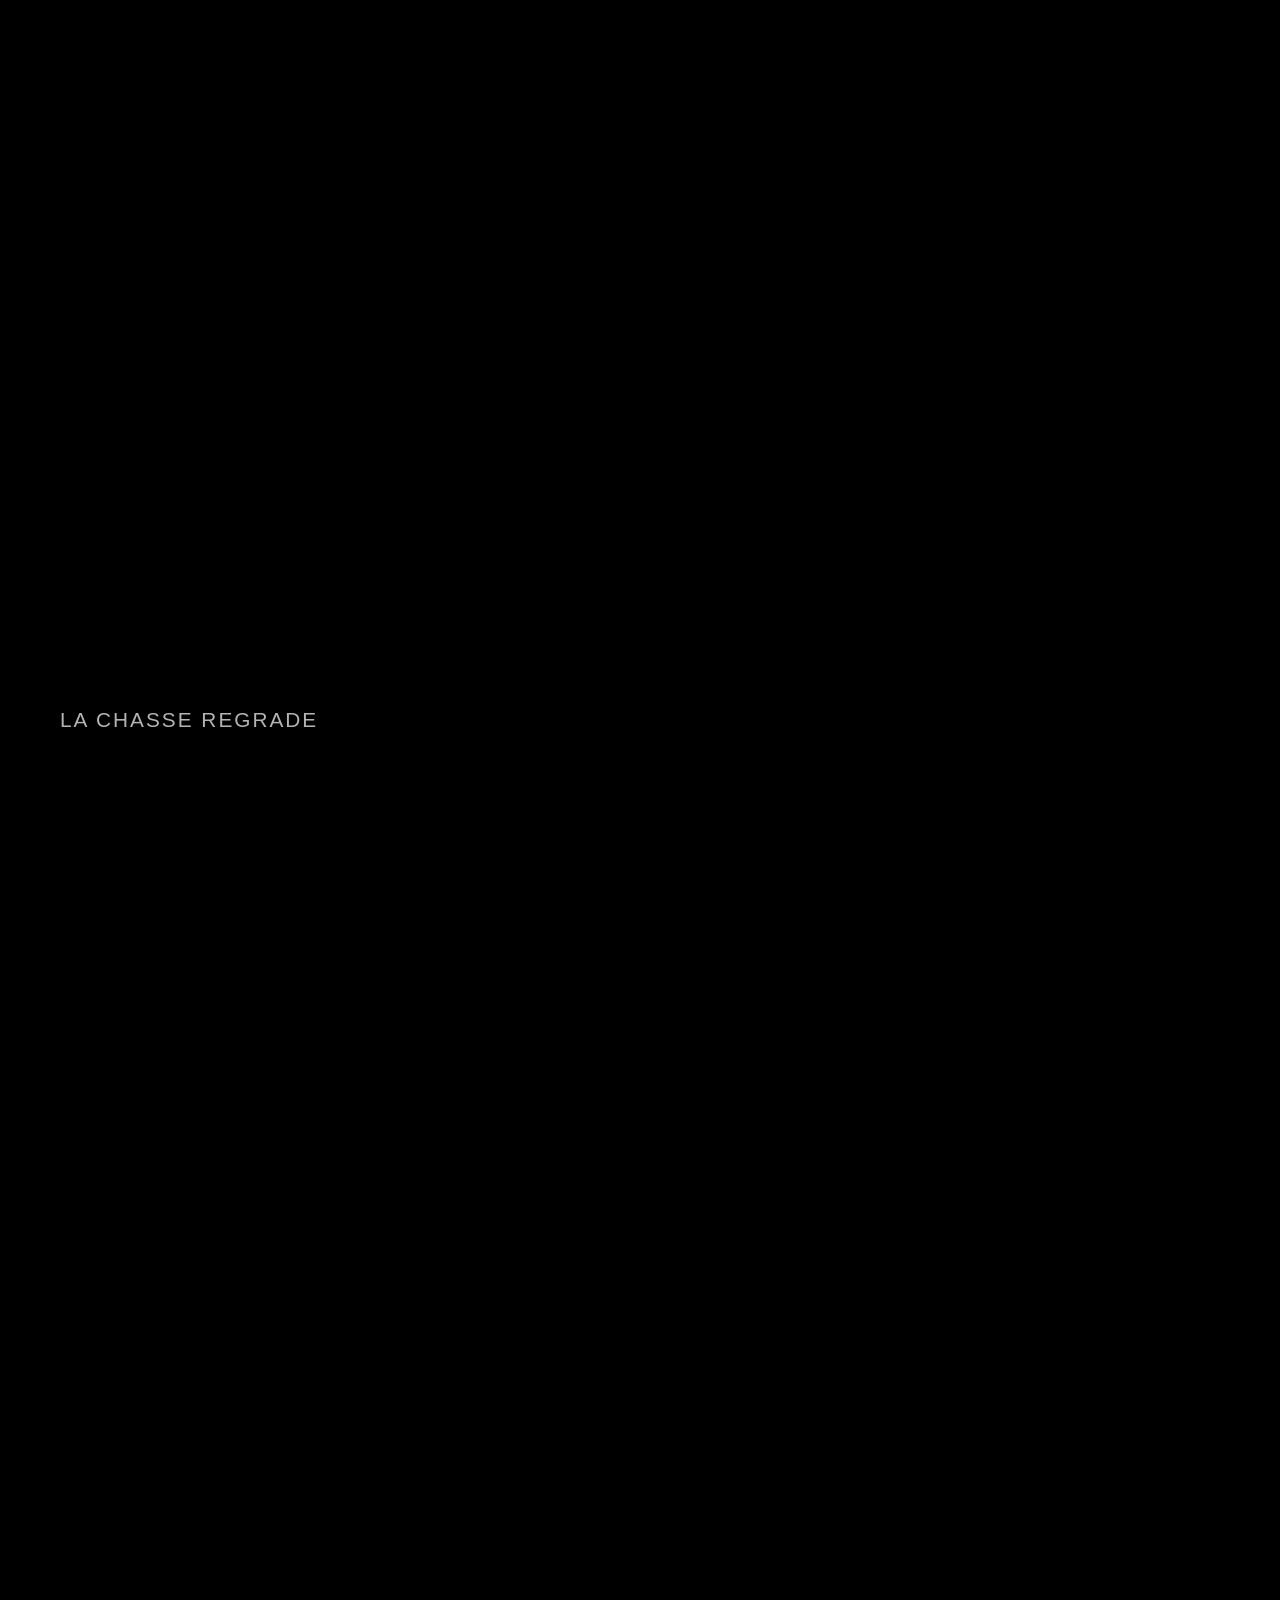
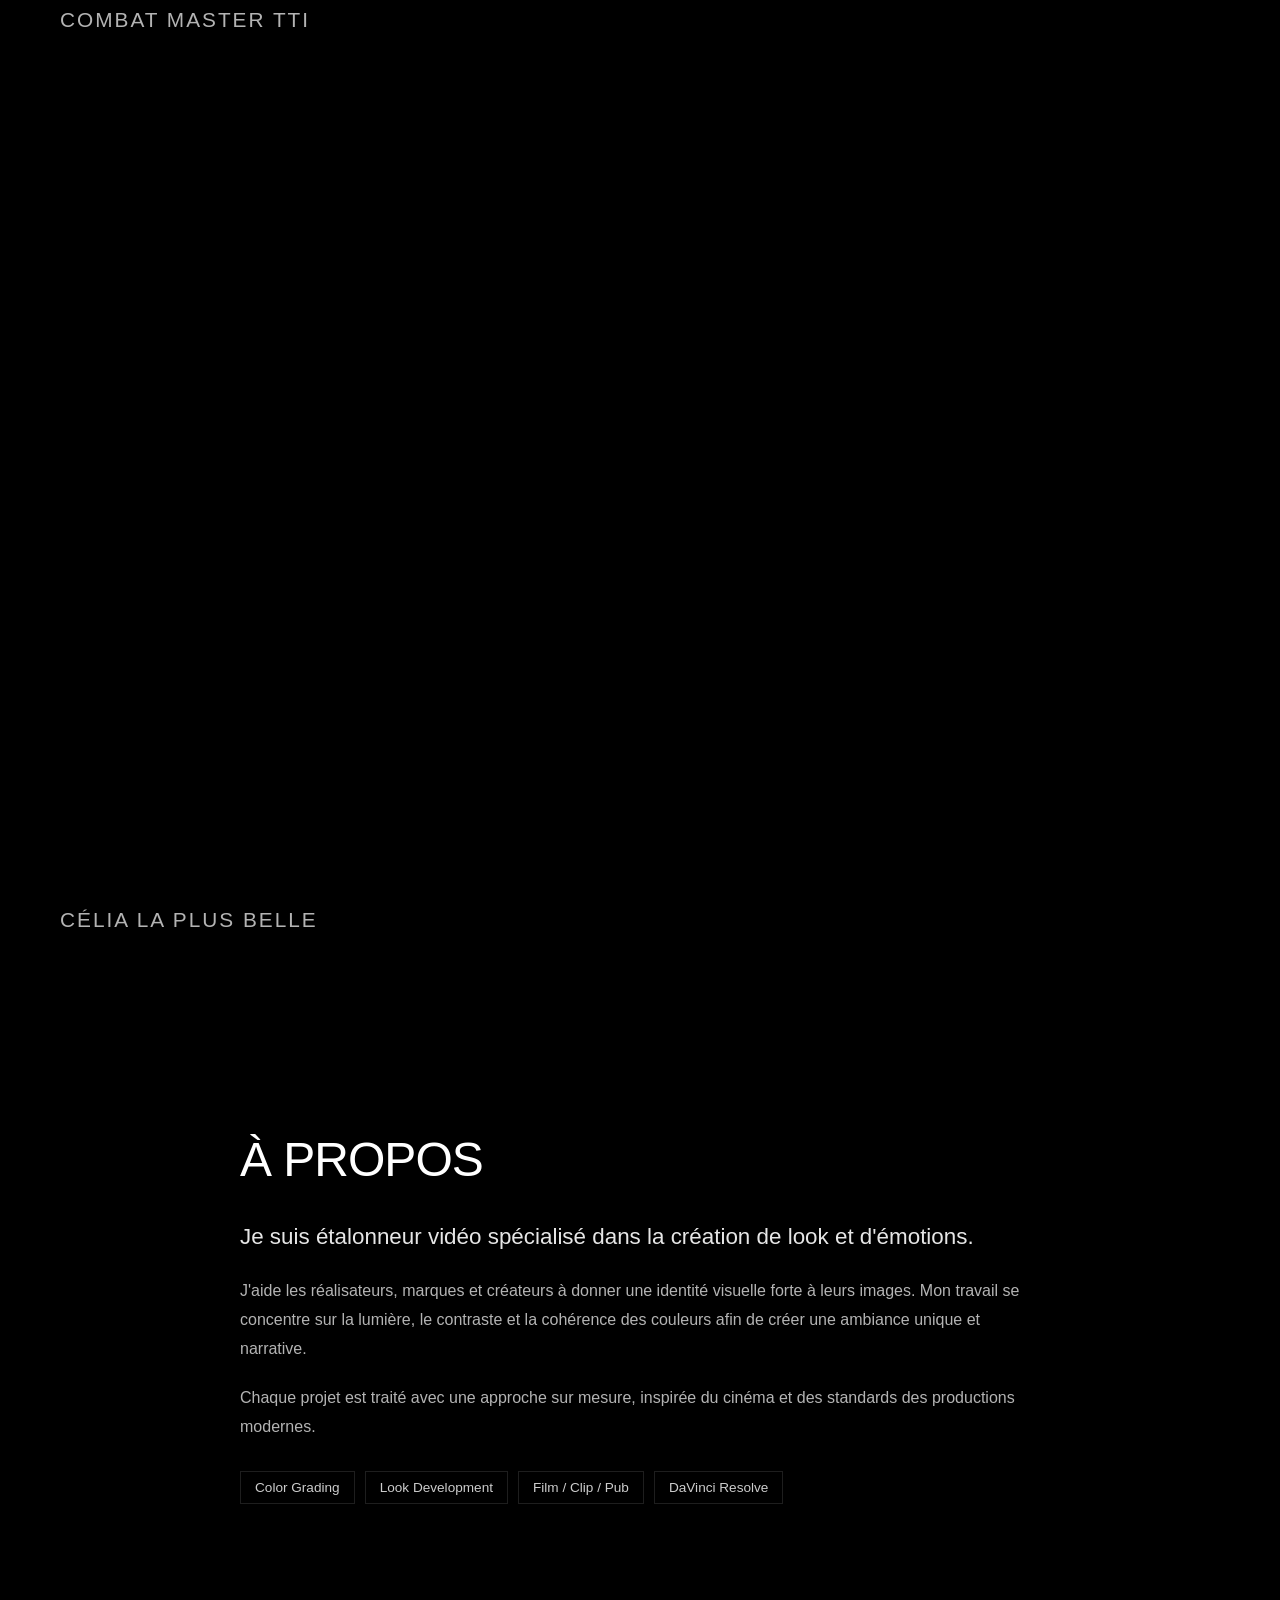
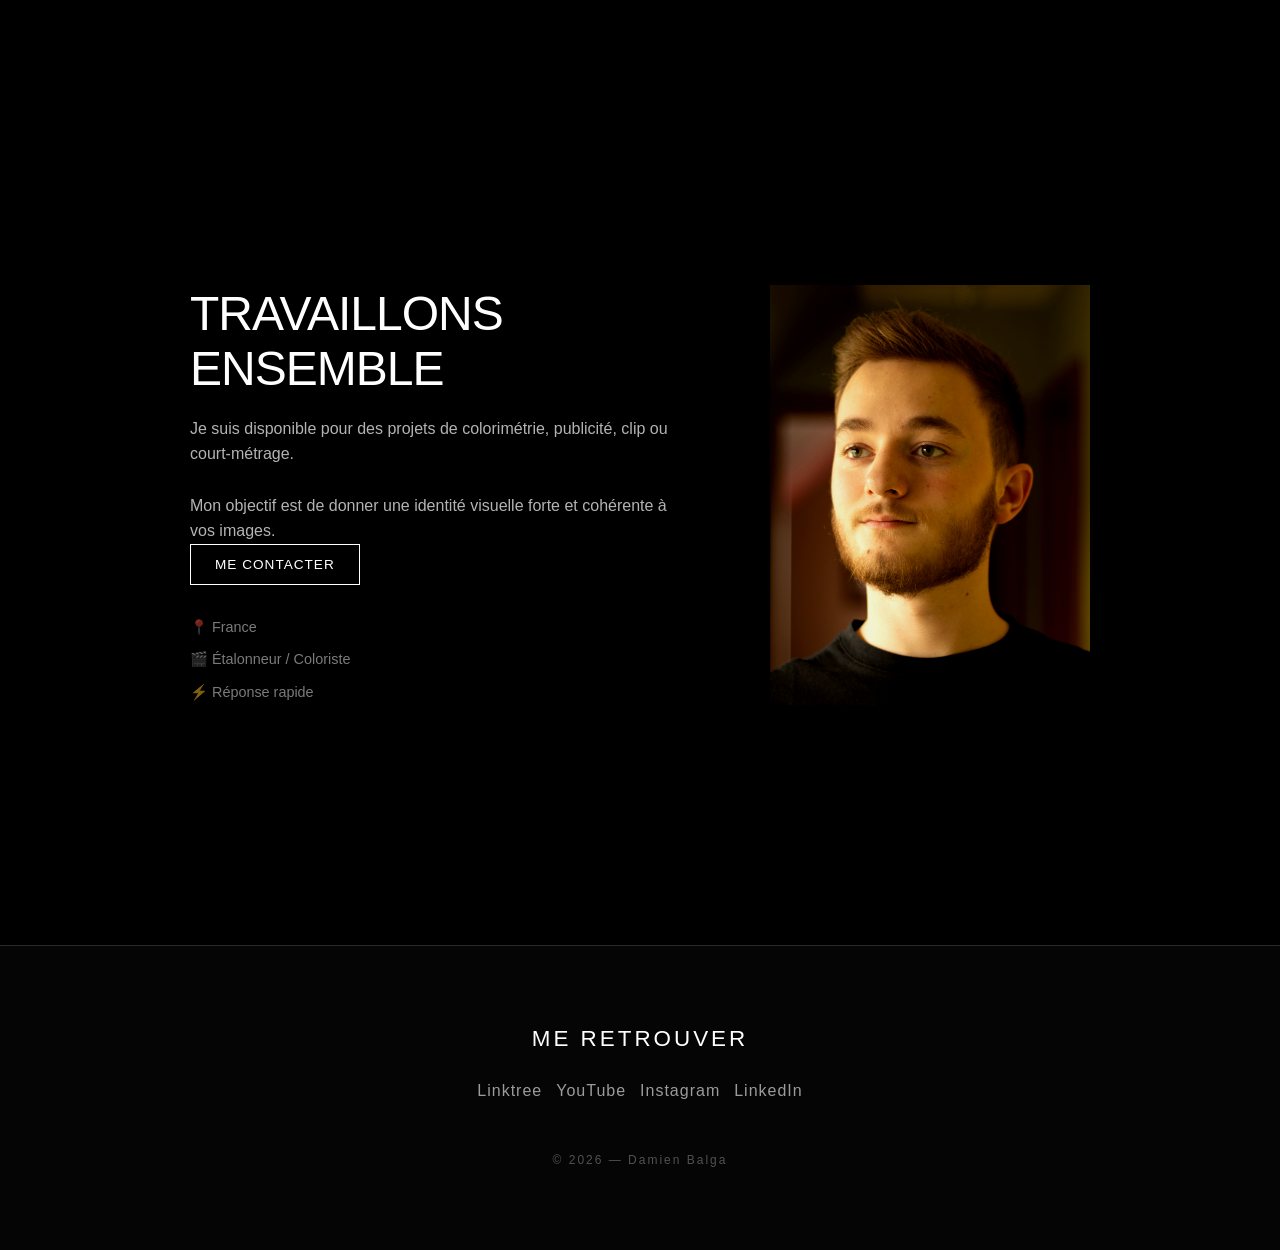
==== commit ce0aed80: "Update index.html" ====
--- a/index.html
+++ b/index.html
@@ -2,6 +2,7 @@
 <html lang="fr">
 <head>
   <meta charset="UTF-8">
+  <meta name="viewport" content="width=device-width, initial-scale=1.0">
   <title>Damien Balga - Étalonneur Vidéo</title>
 
   <link rel="stylesheet" href="style.css">
@@ -10,201 +11,187 @@
 </head>
 
 <body>
-    <div class="intro">
-        <div class="intro-content">
-          <h1>DAMIEN BALGA</h1>
-          <p>Colorist / Étalonnage Vidéo</p>
-        </div>
-      </div>
 
-<header>
+  <!-- INTRO -->
+  <div class="intro">
+    <div class="intro-content">
+      <h1>DAMIEN BALGA</h1>
+      <p>Colorist / Étalonnage Vidéo</p>
+    </div>
+  </div>
+
+  <!-- HEADER -->
+  <header>
     <div class="logo" id="logo">Damien Balga</div>
 
-  <nav>
-    <a href="work.html">Réalisations</a>
-    <a href="#before">Avant / Après</a>
-    <a href="#work">Extraits</a>
-    <a href="#about">A Propos</a>
-    <a href="#contact" class="cta">Contact</a>
-  </nav>
-</header>
+    <!-- Hamburger (mobile) -->
+    <div class="menu-toggle" aria-label="Menu" role="button" tabindex="0">
+      <span></span>
+      <span></span>
+      <span></span>
+    </div>
 
-<!-- HERO -->
-<section class="hero">
+    <nav>
+      <a href="work.html">Réalisations</a>
+      <a href="#before">Avant / Après</a>
+      <a href="#work">Extraits</a>
+      <a href="#about">À Propos</a>
+      <a href="#contact" class="cta">Contact</a>
+    </nav>
+  </header>
 
+  <!-- HERO -->
+  <section class="hero">
     <div class="hero-text">
       <h1>Étalonneur Vidéo</h1>
       <p>Je donne une identité visuelle forte à vos images.</p>
       <a href="#contact" class="btn">Travaillons ensemble</a>
     </div>
 
-  <div class="hero-portrait">
-    <div class="portrait-frame">
-      <img src="moi.jpg" alt="Damien Balga">
+    <div class="hero-portrait">
+      <div class="portrait-frame">
+        <img src="moi.jpg" alt="Damien Balga">
+      </div>
     </div>
-  </div>
-
-  
-    <!-- 🎬 ANIMATION COLOR GRADING -->
-    <div class="hero-grade">
-      <div class="waveform"></div>
-      <div class="rgb"></div>
-    </div>
-  
   </section>
 
-
-<!-- SHOWCASE BEFORE / AFTER -->
-<section id="before" class="showcase">
-
+  <!-- SHOWCASE BEFORE / AFTER -->
+  <section id="before" class="showcase">
     <div class="showcase-header">
       <h2>Before / After Grading</h2>
       <p>Comparaison de mes étalonnages vidéo</p>
     </div>
-  
+
     <div class="compare-grid">
-  
       <div class="compare">
-        <img src="before.jpg" class="img-before">
-        <img src="after.jpg" class="img-after">
+        <img src="before.jpg" class="img-before" alt="Avant">
+        <img src="after.jpg" class="img-after" alt="Après">
         <div class="slider"></div>
       </div>
-  
+
       <div class="compare">
-        <img src="before2.jpg" class="img-before">
-        <img src="after2.jpg" class="img-after">
+        <img src="before2.jpg" class="img-before" alt="Avant">
+        <img src="after2.jpg" class="img-after" alt="Après">
         <div class="slider"></div>
       </div>
-  
+
       <div class="compare">
-        <img src="before3.jpg" class="img-before">
-        <img src="after3.jpg" class="img-after">
+        <img src="before3.jpg" class="img-before" alt="Avant">
+        <img src="after3.jpg" class="img-after" alt="Après">
         <div class="slider"></div>
       </div>
-  
     </div>
-  
   </section>
 
-<!-- WORK -->
-<section id="work" class="work">
+  <!-- WORK -->
+  <section id="work" class="work">
 
-  <div class="project">
-    <div class="loader"></div>
-    <iframe 
-      data-src="https://player.vimeo.com/video/1182735082?autoplay=1&loop=1&muted=1&background=1"
-      frameborder="0"
-      allow="autoplay; fullscreen; picture-in-picture"
-      allowfullscreen>
-    </iframe>
+    <div class="project">
+      <div class="loader"></div>
+      <iframe
+        data-src="https://player.vimeo.com/video/1182735082?autoplay=1&loop=1&muted=1&background=1"
+        frameborder="0"
+        allow="autoplay; fullscreen; picture-in-picture"
+        allowfullscreen>
+      </iframe>
+      <div class="overlay">
+        <h2>La Chasse Regrade</h2>
+      </div>
+    </div>
 
-    <div class="overlay">
-      <h2>La Chasse Regrade</h2>
+    <div class="project">
+      <div class="loader"></div>
+      <iframe
+        data-src="https://player.vimeo.com/video/1182735096?autoplay=1&loop=1&muted=1&background=1"
+        frameborder="0"
+        allow="autoplay; fullscreen; picture-in-picture"
+        allowfullscreen>
+      </iframe>
+      <div class="overlay">
+        <h2>Combat Master TTI</h2>
+      </div>
     </div>
-  </div>
 
-  <div class="project">
-    <div class="loader"></div>
-    <iframe 
-      data-src="https://player.vimeo.com/video/1182735096?autoplay=1&loop=1&muted=1&background=1"
-      frameborder="0"
-      allow="autoplay; fullscreen; picture-in-picture"
-      allowfullscreen>
-    </iframe>
+    <div class="project">
+      <div class="loader"></div>
+      <iframe
+        data-src="https://player.vimeo.com/video/1182908932?autoplay=1&loop=1&muted=1&background=1"
+        frameborder="0"
+        allow="autoplay; fullscreen; picture-in-picture"
+        allowfullscreen>
+      </iframe>
+      <div class="overlay">
+        <h2>Célia la plus belle</h2>
+      </div>
+    </div>
 
-    <div class="overlay">
-      <h2>Combat Master TTI</h2>
-    </div>
-  </div>
+  </section>
 
-  <div class="project">
-    <div class="loader"></div>
-    <iframe 
-      data-src="https://player.vimeo.com/video/1182908932?autoplay=1&loop=1&muted=1&background=1"
-      frameborder="0"
-      allow="autoplay; fullscreen; picture-in-picture"
-      allowfullscreen>
-    </iframe>
+  <!-- ABOUT -->
+  <section id="about" class="about">
+    <div class="about-container">
+      <h2>À propos</h2>
 
-    <div class="overlay">
-      <h2>Célia la plus belle</h2>
-    </div>
-  </div>
-
-</section>
-
-<section id="about" class="about">
-
-    <div class="about-container">
-  
-      <h2>À propos</h2>
-  
       <p class="lead">
         Je suis étalonneur vidéo spécialisé dans la création de look et d'émotions.
       </p>
-  
+
       <p>
-        J’aide les réalisateurs, marques et créateurs à donner une identité visuelle forte à leurs images.
+        J'aide les réalisateurs, marques et créateurs à donner une identité visuelle forte à leurs images.
         Mon travail se concentre sur la lumière, le contraste et la cohérence des couleurs afin de créer une ambiance unique et narrative.
       </p>
-  
+
       <p>
         Chaque projet est traité avec une approche sur mesure, inspirée du cinéma et des standards des productions modernes.
       </p>
-  
+
       <div class="about-tags">
         <span>Color Grading</span>
         <span>Look Development</span>
         <span>Film / Clip / Pub</span>
         <span>DaVinci Resolve</span>
       </div>
-  
     </div>
-  
   </section>
 
-<!-- CONTACT (VERSION PRO COLORISTE) -->
-<section id="contact" class="contact">
+  <!-- CONTACT -->
+  <section id="contact" class="contact">
+    <div class="contact-text">
+      <h2>Travaillons ensemble</h2>
 
-  <div class="contact-text">
+      <p>
+        Je suis disponible pour des projets de colorimétrie, publicité, clip ou court-métrage.<br><br>
+        Mon objectif est de donner une identité visuelle forte et cohérente à vos images.
+      </p>
 
-    <h2>Travaillons ensemble</h2>
+      <a href="mailto:contact@damienbalga.fr" class="btn">Me contacter</a>
 
-    <p>
-      Je suis disponible pour des projets de colorimétrie, publicité, clip ou court-métrage.<br><br>
-      Mon objectif est de donner une identité visuelle forte et cohérente à vos images.
-    </p>
-
-    <a href="mailto:damienbalga@gmail.com" class="btn">Me contacter</a>
-
-    <div class="info">
-      <p>📍 France</p>
-      <p>🎬 Étalonneur / Coloriste</p>
-      <p>⚡ Réponse rapide</p>
+      <div class="info">
+        <p>📍 France</p>
+        <p>🎬 Étalonneur / Coloriste</p>
+        <p>⚡ Réponse rapide</p>
+      </div>
     </div>
 
-  </div>
+    <div class="contact-visual">
+      <img src="moi.jpg" alt="Damien Balga">
+    </div>
+  </section>
 
-  <div class="contact-visual">
-    <img src="moi.jpg" alt="Damien Balga">
-  </div>
+  <!-- FOOTER -->
+  <footer class="linktree">
+    <h2>Me retrouver</h2>
 
-</section>
-<footer class="linktree">
-  <h2>Me retrouver</h2>
+    <div class="links">
+      <a href="https://linktr.ee/damienbalga" target="_blank" rel="noopener">Linktree</a>
+      <a href="https://www.youtube.com/@damienbalga" target="_blank" rel="noopener">YouTube</a>
+      <a href="https://www.instagram.com/damien.balga/" target="_blank" rel="noopener">Instagram</a>
+      <a href="https://www.linkedin.com/in/damien-balga-étudiant-création-numérique-colorimétrie-cinéma-montage-graphisme/" target="_blank" rel="noopener">LinkedIn</a>
+    </div>
 
-  <div class="links">
-    <a href="https://linktr.ee/damienbalga" target="_blank">Linktree</a>
-    <a href="https://www.youtube.com/@damienbalga" target="_blank">YouTube</a>
-    <a href="https://www.instagram.com/damien.balga/" target="_blank">Instagram</a>
-    <a href="https://www.linkedin.com/in/damien-balga-étudiant-création-numérique-colorimétrie-cinéma-montage-graphisme/" target="_blank">LinkedIn</a>
-  </div>
+    <p class="small">© 2026 — Damien Balga</p>
+  </footer>
 
-  <p class="small">© 2026 — Damien Balga</p>
-</footer>
-
-<!-- JS -->
-<script src="script.js"></script>
-
+  <script src="script.js"></script>
 </body>
 </html>
--- a/style.css
+++ b/style.css
@@ -1,8 +1,7 @@
-
 /* =========================
    RESET
 ========================= */
-* {
+*, *::before, *::after {
   margin: 0;
   padding: 0;
   box-sizing: border-box;
@@ -10,452 +9,87 @@
 
 html {
   scroll-behavior: auto;
-}
-
+  font-size: 16px;
+}
+
+/* =========================
+   VARIABLES
+========================= */
+:root {
+  --accent-blue: rgba(0, 200, 255, 0.9);
+  --accent-purple: rgba(120, 80, 255, 0.9);
+  --accent-pink: rgba(255, 80, 120, 0.9);
+  --white: #ffffff;
+  --dim: rgba(255,255,255,0.6);
+  --border: rgba(255,255,255,0.15);
+  --bg: #000000;
+}
+
+/* =========================
+   PERFORMANCE
+========================= */
 .project, .about, .compare, .contact {
   will-change: transform, opacity;
 }
 
-.logo {
-  cursor: pointer;
-}
-h1 {
-  font-size: 4rem;
-  font-weight: 600;
-}
-
-h2 {
-  font-size: 2.5rem;
-  font-weight: 500;
-}
+/* =========================
+   TYPOGRAPHY
+========================= */
 h1, h2, h3, .logo {
   font-family: "balboa", sans-serif;
   letter-spacing: 2px;
   text-transform: uppercase;
 }
+
+h1 { font-size: clamp(2rem, 5vw, 4rem); font-weight: 600; }
+h2 { font-size: clamp(1.5rem, 3.5vw, 2.5rem); font-weight: 500; }
+
 body {
   font-family: "balboa", sans-serif;
-  background: #000;
-  color: #fff;
+  background: var(--bg);
+  color: var(--white);
   overflow-x: hidden;
   position: relative;
   min-height: 100vh;
 }
-body {
-  font-family: "balboa", sans-serif;
-}
 
 p, .info, .about p {
   font-family: Helvetica, Arial, sans-serif;
   opacity: 0.8;
-}
-
-/* =========================
-   BACKGROUND CINEMA (PRO)
-========================= */
-
-/* LIGHT GRADING */
+  line-height: 1.7;
+}
+
+/* =========================
+   BACKGROUND CINEMA
+========================= */
 body::before {
   content: "";
   position: fixed;
   inset: 0;
-
   background:
     radial-gradient(circle at 20% 20%, rgba(120, 80, 255, 0.20), transparent 45%),
     radial-gradient(circle at 80% 30%, rgba(0, 200, 255, 0.14), transparent 50%),
     radial-gradient(circle at 50% 80%, rgba(255, 80, 120, 0.10), transparent 55%);
-
   pointer-events: none;
   z-index: -2;
 }
 
-/* VIGNETTE CINÉMA */
 body::after {
   content: "";
   position: fixed;
   inset: 0;
-
   background: radial-gradient(
     circle at center,
     transparent 40%,
     rgba(0,0,0,0.55) 100%
   );
-
   pointer-events: none;
   z-index: -1;
 }
 
 /* =========================
-   HEADER
-========================= */
-header {
-  position: fixed;
-  width: 100%;
-  display: flex;
-  justify-content: space-between;
-  padding: 20px 40px;
-  z-index: 100;
-}
-
-nav a {
-  margin-left: 20px;
-  text-decoration: none;
-  color: white;
-  opacity: 0.7;
-}
-
-nav a:hover {
-  opacity: 1;
-}
-
-.cta {
-  border: 1px solid white;
-  padding: 5px 10px;
-}
-
-/* =========================
-   HERO
-========================= */
-/* HERO LAYOUT */
-.hero {
-  height: 100vh;
-  display: flex;
-  align-items: center;
-  justify-content: space-between;
-  padding: 0 80px;
-  gap: 60px;
-}
-
-.hero-text {
-  max-width: 600px;
-}
-
-/* IMAGE CONTAINER */
-.hero-portrait {
-  flex-shrink: 0;
-  display: flex;
-  justify-content: center;
-  align-items: center;
-}
-
-/* FRAME STYLE (forme stylée) */
-.portrait-frame {
-  position: relative;
-  width: 320px;
-  height: 420px;
-
-  border-radius: 60% 40% 50% 50% / 50% 60% 40% 50%;
-  overflow: hidden;
-
-  box-shadow:
-    0 0 80px rgba(0, 200, 255, 0.15),
-    0 0 120px rgba(120, 80, 255, 0.1);
-}
-
-/* IMAGE */
-.portrait-frame img {
-  width: 100%;
-  height: 100%;
-  object-fit: cover;
-
-  filter:
-    contrast(1.15)
-    saturate(1.1)
-    brightness(0.95);
-}
-
-/* GLOW COLORISTE */
-.portrait-frame::before {
-  content: "";
-  position: absolute;
-  inset: -2px;
-
-  background: linear-gradient(
-    120deg,
-    rgba(0,255,255,0.3),
-    rgba(120,80,255,0.3),
-    rgba(255,80,120,0.3)
-  );
-
-  z-index: -1;
-  filter: blur(25px);
-  opacity: 0.6;
-}
-
-/* ANIMATION FLOAT */
-.portrait-frame {
-  animation: floatPortrait 6s ease-in-out infinite;
-}
-
-@keyframes floatPortrait {
-  0%, 100% {
-    transform: translateY(0px) rotate(0deg);
-  }
-  50% {
-    transform: translateY(-10px) rotate(1deg);
-  }
-}
-@media (max-width: 768px) {
-
-  .hero {
-    flex-direction: column;
-    text-align: center;
-    padding: 0 20px;
-  }
-
-  .hero-portrait {
-    margin-top: 30px;
-  }
-
-  .portrait-frame {
-    width: 220px;
-    height: 300px;
-  }
-}
-
-.btn {
-  display: inline-block;
-  padding: 12px 20px;
-  border: 1px solid white;
-  text-decoration: none;
-  color: white;
-  width: fit-content;
-}
-
-/* =========================
-   PROJECTS
-========================= */
-.project {
-  position: relative;
-  width: 100%;
-  height: 100vh;
-  overflow: hidden;
-  background: black;
-}
-
-.project iframe {
-  position: absolute;
-  top: 50%;
-  left: 50%;
-
-  width: 100vw;
-  height: 100vh;
-
-  transform: translate(-50%, -50%);
-  border: none;
-  pointer-events: none;
-}
-
-.overlay {
-  position: absolute;
-  bottom: 60px;
-  left: 60px;
-  color: white;
-}
-
-.overlay h2 {
-  font-size: 1.3rem;
-  opacity: 0.7;
-  text-transform: uppercase;
-}
-
-.project::after {
-  content: "";
-  position: absolute;
-  inset: 0;
-  background: linear-gradient(to top, rgba(0,0,0,0.4), transparent);
-}
-
-/* =========================
-   ABOUT
-========================= */
-.about {
-  padding: 140px 40px;
-  display: flex;
-  justify-content: center;
-  background: black;
-}
-
-.about-container {
-  max-width: 800px;
-}
-
-.about h2 {
-  font-size: 3rem;
-  margin-bottom: 30px;
-  letter-spacing: -1px;
-}
-
-.about .lead {
-  font-size: 1.4rem;
-  opacity: 0.9;
-  margin-bottom: 20px;
-}
-
-.about p {
-  opacity: 0.7;
-  line-height: 1.8;
-  margin-bottom: 20px;
-}
-
-.about-tags {
-  display: flex;
-  flex-wrap: wrap;
-  gap: 10px;
-  margin-top: 30px;
-}
-
-.about-tags span {
-  border: 1px solid rgba(255,255,255,0.3);
-  padding: 8px 12px;
-  font-size: 0.85rem;
-  opacity: 0.8;
-}
-
-/* =========================
-   SHOWCASE / COMPARE
-========================= */
-.showcase {
-  padding: 120px 40px;
-  background: black;
-}
-
-.showcase-header {
-  text-align: center;
-  margin-bottom: 60px;
-}
-
-.showcase-header h2 {
-  font-size: 2.5rem;
-}
-
-.showcase-header p {
-  opacity: 0.6;
-  margin-top: 10px;
-}
-
-.compare-grid {
-  display: flex;
-  flex-direction: column;
-  gap: 80px;
-  align-items: center;
-}
-
-.compare {
-  position: relative;
-  width: 80%;
-  max-width: 1000px;
-  height: 550px;
-  overflow: hidden;
-  box-shadow: 0 40px 120px rgba(0,0,0,0.8);
-}
-
-.compare img {
-  position: absolute;
-  width: 100%;
-  height: 100%;
-  object-fit: cover;
-}
-
-.img-after {
-  clip-path: inset(0 50% 0 0);
-}
-
-.slider {
-  position: absolute;
-  top: 0;
-  left: 50%;
-  width: 2px;
-  height: 100%;
-  background: white;
-  opacity: 0.8;
-}
-
-/* =========================
-   CONTACT
-========================= */
-section {
-  scroll-margin-top: 80px;
-}
-
-.contact {
-  min-height: 100vh;
-  display: flex;
-  justify-content: center;
-  align-items: center;
-  gap: 80px;
-  padding: 60px;
-  background: black;
-}
-
-/* TEXTE */
-.contact-text {
-  max-width: 500px;
-}
-
-.contact-text h2 {
-  font-size: 3rem;
-  margin-bottom: 20px;
-  letter-spacing: -1px;
-}
-
-.contact-text p {
-  opacity: 0.7;
-  line-height: 1.6;
-}
-
-/* INFO */
-.info {
-  margin-top: 30px;
-  opacity: 0.6;
-  font-size: 0.9rem;
-}
-
-/* BTN (UNIQUE VERSION CLEAN) */
-.btn {
-  display: inline-block;
-  margin-top: 20px;
-  padding: 12px 20px;
-  border: 1px solid white;
-  color: white;
-  text-decoration: none;
-}
-
-/* IMAGE */
-.contact-visual {
-  display: flex;
-  justify-content: center;
-  align-items: center;
-}
-
-.contact-visual img {
-  width: 350px;
-  height: 450px;
-  object-fit: cover;
-
-  filter: contrast(1.15) saturate(1.1) brightness(0.95);
-
-  box-shadow: 0 30px 80px rgba(0,0,0,0.8);
-}
-
-/* =========================
-   RESPONSIVE CONTACT
-========================= */
-@media (max-width: 768px) {
-  .contact {
-    flex-direction: column;
-    text-align: center;
-  }
-
-  .hero h1 {
-    font-size: 2.5rem;
-  }
-
-  .compare {
-    width: 95%;
-    height: 350px;
-  }
-}
+   INTRO
+========================= */
 .intro {
   position: fixed;
   inset: 0;
@@ -469,10 +103,11 @@
 
 .intro-content {
   text-align: center;
+  padding: 0 20px;
 }
 
 .intro-content h1 {
-  font-size: 3rem;
+  font-size: clamp(1.8rem, 6vw, 3rem);
   letter-spacing: 6px;
   opacity: 0;
   animation: flicker 2s ease forwards;
@@ -482,9 +117,9 @@
   margin-top: 10px;
   opacity: 0;
   animation: fadeIn 1s ease 1s forwards;
-}
-
-/* FLICKER CINÉMA */
+  font-family: Helvetica, Arial, sans-serif;
+}
+
 @keyframes flicker {
   0% { opacity: 0; }
   10% { opacity: 1; }
@@ -502,154 +137,742 @@
 
 @keyframes introOut {
   0%, 80% { opacity: 1; }
-  100% {
-    opacity: 0;
-    visibility: hidden;
-  }
-}
-
-/* =========================
-   PAGE WORK
-========================= */
-
-/* HERO */
-.page-hero {
-  height: 50vh;
-  display: flex;
+  100% { opacity: 0; visibility: hidden; }
+}
+
+/* =========================
+   HEADER
+========================= */
+header {
+  position: fixed;
+  width: 100%;
+  display: flex;
+  justify-content: space-between;
+  align-items: center;
+  padding: 20px 40px;
+  z-index: 100;
+  background: linear-gradient(to bottom, rgba(0,0,0,0.6), transparent);
+  backdrop-filter: blur(2px);
+}
+
+.logo {
+  cursor: pointer;
+  font-family: "balboa", sans-serif;
+  letter-spacing: 2px;
+  text-transform: uppercase;
+  font-size: 1rem;
+}
+
+nav {
+  display: flex;
+  align-items: center;
+  flex-wrap: wrap;
+  gap: 4px;
+}
+
+nav a {
+  margin-left: 16px;
+  text-decoration: none;
+  color: white;
+  opacity: 0.7;
+  font-size: 0.85rem;
+  transition: opacity 0.2s;
+}
+
+nav a:hover { opacity: 1; }
+
+.cta {
+  border: 1px solid white;
+  padding: 5px 10px;
+}
+
+/* HAMBURGER MENU */
+.menu-toggle {
+  display: none;
   flex-direction: column;
   justify-content: center;
-  padding: 0 80px;
-}
-
-.page-hero h1 {
-  font-size: 3.5rem;
-}
+  gap: 5px;
+  cursor: pointer;
+  padding: 4px;
+  z-index: 200;
+}
+
+.menu-toggle span {
+  display: block;
+  width: 24px;
+  height: 2px;
+  background: white;
+  transition: all 0.3s ease;
+}
+
+.menu-toggle.active span:nth-child(1) {
+  transform: translateY(7px) rotate(45deg);
+}
+.menu-toggle.active span:nth-child(2) {
+  opacity: 0;
+}
+.menu-toggle.active span:nth-child(3) {
+  transform: translateY(-7px) rotate(-45deg);
+}
+
+/* =========================
+   HERO
+========================= */
+.hero {
+  min-height: 100vh;
+  display: flex;
+  align-items: center;
+  justify-content: space-between;
+  padding: 120px 80px 80px;
+  gap: 60px;
+}
+
+.hero-text {
+  max-width: 600px;
+}
+
+.hero-text h1 {
+  margin-bottom: 20px;
+}
+
+.hero-text p {
+  font-family: Helvetica, Arial, sans-serif;
+  font-size: 1.1rem;
+  opacity: 0.7;
+  margin-bottom: 30px;
+}
+
+.hero-portrait {
+  flex-shrink: 0;
+  display: flex;
+  justify-content: center;
+  align-items: center;
+}
+
+.portrait-frame {
+  position: relative;
+  width: 320px;
+  height: 420px;
+  border-radius: 60% 40% 50% 50% / 50% 60% 40% 50%;
+  overflow: hidden;
+  box-shadow:
+    0 0 80px rgba(0, 200, 255, 0.15),
+    0 0 120px rgba(120, 80, 255, 0.1);
+  animation: floatPortrait 6s ease-in-out infinite;
+}
+
+.portrait-frame img {
+  width: 100%;
+  height: 100%;
+  object-fit: cover;
+  filter: contrast(1.15) saturate(1.1) brightness(0.95);
+}
+
+.portrait-frame::before {
+  content: "";
+  position: absolute;
+  inset: -2px;
+  background: linear-gradient(
+    120deg,
+    rgba(0,255,255,0.3),
+    rgba(120,80,255,0.3),
+    rgba(255,80,120,0.3)
+  );
+  z-index: -1;
+  filter: blur(25px);
+  opacity: 0.6;
+}
+
+@keyframes floatPortrait {
+  0%, 100% { transform: translateY(0px) rotate(0deg); }
+  50% { transform: translateY(-10px) rotate(1deg); }
+}
+
+/* =========================
+   BUTTONS
+========================= */
+.btn {
+  display: inline-block;
+  padding: 12px 24px;
+  border: 1px solid white;
+  text-decoration: none;
+  color: white;
+  font-family: "balboa", sans-serif;
+  letter-spacing: 1px;
+  text-transform: uppercase;
+  font-size: 0.85rem;
+  transition: background 0.3s ease, color 0.3s ease;
+}
+
+.btn:hover {
+  background: white;
+  color: black;
+}
+
+/* =========================
+   PROJECTS (FULLSCREEN VIDEO)
+========================= */
+section { scroll-margin-top: 80px; }
+
+.project {
+  position: relative;
+  width: 100%;
+  height: 100vh;
+  overflow: hidden;
+  background: black;
+}
+
+.project iframe {
+  position: absolute;
+  top: 50%;
+  left: 50%;
+  width: 100vw;
+  height: 100vh;
+  transform: translate(-50%, -50%);
+  border: none;
+  pointer-events: none;
+}
+
+.overlay {
+  position: absolute;
+  bottom: 60px;
+  left: 60px;
+  color: white;
+  z-index: 2;
+}
+
+.overlay h2 {
+  font-size: 1.3rem;
+  opacity: 0.7;
+  text-transform: uppercase;
+}
+
+.project::after {
+  content: "";
+  position: absolute;
+  inset: 0;
+  background: linear-gradient(to top, rgba(0,0,0,0.5), transparent 60%);
+}
+
+/* =========================
+   ABOUT
+========================= */
+.about {
+  padding: 140px 40px;
+  display: flex;
+  justify-content: center;
+  background: black;
+}
+
+.about-container {
+  max-width: 800px;
+  width: 100%;
+}
+
+.about h2 {
+  font-size: clamp(2rem, 5vw, 3rem);
+  margin-bottom: 30px;
+  letter-spacing: -1px;
+}
+
+.about .lead {
+  font-size: clamp(1.1rem, 2.5vw, 1.4rem);
+  opacity: 0.9;
+  margin-bottom: 20px;
+  font-family: Helvetica, Arial, sans-serif;
+}
+
+.about p {
+  opacity: 0.7;
+  line-height: 1.8;
+  margin-bottom: 20px;
+}
+
+.about-tags {
+  display: flex;
+  flex-wrap: wrap;
+  gap: 10px;
+  margin-top: 30px;
+}
+
+.about-tags span {
+  border: 1px solid var(--border);
+  padding: 8px 14px;
+  font-size: 0.85rem;
+  opacity: 0.8;
+  font-family: Helvetica, Arial, sans-serif;
+  transition: border-color 0.3s, opacity 0.3s;
+}
+
+.about-tags span:hover {
+  border-color: rgba(255,255,255,0.5);
+  opacity: 1;
+}
+
+/* =========================
+   SHOWCASE / COMPARE
+========================= */
+.showcase {
+  padding: 120px 40px;
+  background: black;
+}
+
+.showcase-header {
+  text-align: center;
+  margin-bottom: 60px;
+}
+
+.showcase-header h2 { font-size: clamp(1.8rem, 4vw, 2.5rem); }
+
+.showcase-header p {
+  opacity: 0.6;
+  margin-top: 10px;
+  font-family: Helvetica, Arial, sans-serif;
+}
+
+.compare-grid {
+  display: flex;
+  flex-direction: column;
+  gap: 80px;
+  align-items: center;
+}
+
+.compare {
+  position: relative;
+  width: 80%;
+  max-width: 1000px;
+  height: 550px;
+  overflow: hidden;
+  box-shadow: 0 40px 120px rgba(0,0,0,0.8);
+  cursor: ew-resize;
+}
+
+.compare img {
+  position: absolute;
+  width: 100%;
+  height: 100%;
+  object-fit: cover;
+}
+
+.img-after {
+  clip-path: inset(0 50% 0 0);
+}
+
+.slider {
+  position: absolute;
+  top: 0;
+  left: 50%;
+  width: 2px;
+  height: 100%;
+  background: white;
+  opacity: 0.8;
+  pointer-events: none;
+}
+
+.slider::after {
+  content: "◀ ▶";
+  position: absolute;
+  top: 50%;
+  left: 50%;
+  transform: translate(-50%, -50%);
+  background: rgba(0,0,0,0.7);
+  color: white;
+  font-size: 10px;
+  letter-spacing: 2px;
+  padding: 6px 8px;
+  white-space: nowrap;
+  font-family: Helvetica, Arial, sans-serif;
+}
+
+/* =========================
+   CONTACT
+========================= */
+.contact {
+  min-height: 100vh;
+  display: flex;
+  justify-content: center;
+  align-items: center;
+  gap: 80px;
+  padding: 100px 60px;
+  background: black;
+}
+
+.contact-text {
+  max-width: 500px;
+  width: 100%;
+}
+
+.contact-text h2 {
+  font-size: clamp(2rem, 5vw, 3rem);
+  margin-bottom: 20px;
+  letter-spacing: -1px;
+}
+
+.contact-text > p {
+  opacity: 0.7;
+  line-height: 1.6;
+  font-family: Helvetica, Arial, sans-serif;
+}
+
+.info {
+  margin-top: 30px;
+  opacity: 0.6;
+  font-size: 0.9rem;
+  font-family: Helvetica, Arial, sans-serif;
+  display: flex;
+  flex-direction: column;
+  gap: 8px;
+}
+
+.contact-visual {
+  display: flex;
+  justify-content: center;
+  align-items: center;
+  flex-shrink: 0;
+}
+
+.contact-visual img {
+  width: 320px;
+  height: 420px;
+  object-fit: cover;
+  filter: contrast(1.15) saturate(1.1) brightness(0.95);
+  box-shadow: 0 30px 80px rgba(0,0,0,0.8);
+}
+
+/* =========================
+   FOOTER / LINKTREE
+========================= */
+.linktree {
+  padding: 80px 20px;
+  text-align: center;
+  background: #050505;
+  color: white;
+  border-top: 1px solid var(--border);
+  opacity: 0;
+  transform: translateY(20px);
+  transition: opacity 0.8s ease, transform 0.8s ease;
+}
+
+.linktree.show {
+  opacity: 1;
+  transform: translateY(0);
+}
+
+.linktree h2 {
+  font-size: 1.4rem;
+  margin-bottom: 30px;
+  letter-spacing: 3px;
+}
+
+.linktree .links {
+  display: flex;
+  flex-direction: row;
+  justify-content: center;
+  gap: 14px;
+}
+
+.linktree a {
+  color: white;
+  text-decoration: none;
+  font-size: 1rem;
+  opacity: 0.6;
+  transition: all 0.3s ease;
+  font-family: Helvetica, Arial, sans-serif;
+  letter-spacing: 1px;
+}
+
+.linktree a:hover {
+  opacity: 1;
+  transform: translateY(-2px);
+}
+
+.linktree .small {
+  margin-top: 50px;
+  font-size: 0.75rem;
+  opacity: 0.3;
+  font-family: Helvetica, Arial, sans-serif;
+  letter-spacing: 2px;
+}
+
+/* =========================
+   WORK PAGE
+========================= */
+.page-hero {
+  min-height: 50vh;
+  display: flex;
+  flex-direction: column;
+  justify-content: center;
+  padding: 120px 80px 60px;
+}
+
+.page-hero h1 { font-size: clamp(2.2rem, 5vw, 3.5rem); }
 
 .page-hero p {
   opacity: 0.6;
-  margin-top: 10px;
-}
-
-/* GRID */
+  margin-top: 12px;
+  font-family: Helvetica, Arial, sans-serif;
+  font-size: 1rem;
+}
+
 .work-grid {
   display: grid;
   grid-template-columns: repeat(2, 1fr);
   gap: 40px;
-  padding: 80px;
-}
-
-/* ITEM */
+  padding: 60px 80px 100px;
+}
+
 .work-item {
   position: relative;
   overflow: hidden;
 }
 
-/* VIDEO */
 .work-item iframe {
   width: 100%;
-  height: 300px;
+  height: 280px;
   border: none;
-}
-
-/* INFO */
+  display: block;
+}
+
 .work-info {
-  margin-top: 10px;
+  margin-top: 14px;
+  padding: 0 4px;
 }
 
 .work-info h3 {
-  font-size: 1.2rem;
+  font-size: 1rem;
+  letter-spacing: 2px;
+  text-transform: uppercase;
 }
 
 .work-info p {
-  opacity: 0.6;
-  font-size: 0.9rem;
-}
-@media (max-width: 768px) {
-
-  .page-hero {
-    padding: 0 20px;
-    text-align: center;
-  }
-
-  .work-grid {
-    grid-template-columns: 1fr;
-    padding: 40px 20px;
-  }
-
-  .work-item iframe {
-    height: 220px;
-  }
-}
-
-.linktree {
-  padding: 90px 20px;
-  text-align: center;
-  background: #0a0a0a;
-  color: white;
-
-  /* animation entrée */
+  opacity: 0.5;
+  font-size: 0.85rem;
+  margin-top: 4px;
+  font-family: Helvetica, Arial, sans-serif;
+}
+
+/* =========================
+   SCROLL REVEAL
+========================= */
+.reveal {
   opacity: 0;
   transform: translateY(40px);
   transition: opacity 1s ease, transform 1s ease;
 }
 
-/* classe ajoutée en JS */
-.linktree.show {
+.reveal.visible {
   opacity: 1;
   transform: translateY(0);
 }
 
-.linktree h2 {
-  font-size: 26px;
-  margin-bottom: 25px;
-  letter-spacing: 1px;
-  font-weight: 500;
-}
-
-/* container liens */
-.linktree .links {
-  display: flex;
-  flex-direction: column;
-  gap: 14px;
-  align-items: center;
-  margin-top: 10px;
-}
-
-/* liens style minimal chic */
-.linktree a {
-  color: white;
-  text-decoration: none;
-
-  font-size: 17px;
-  opacity: 0.6;
-
-  transition: all 0.3s ease;
-}
-
-/* hover smooth */
-.linktree a:hover {
-  opacity: 1;
-  transform: translateY(-2px);
-  letter-spacing: 0.5px;
-}
-
-/* petit texte copyright */
-.linktree .small {
-  margin-top: 45px;
-  font-size: 12px;
-  opacity: 0.35;
-}
-
-/* 🔥 version responsive */
-@media (min-width: 768px) {
-  .linktree .links {
-    flex-direction: row;
+/* =========================
+   RESPONSIVE — TABLET (≤ 1024px)
+========================= */
+@media (max-width: 1024px) {
+  header {
+    padding: 16px 30px;
+  }
+
+  .hero {
+    padding: 120px 40px 60px;
+    gap: 40px;
+  }
+
+  .portrait-frame {
+    width: 260px;
+    height: 340px;
+  }
+
+  .compare {
+    width: 90%;
+    height: 420px;
+  }
+
+  .contact {
+    gap: 50px;
+    padding: 80px 40px;
+  }
+
+  .work-grid {
+    padding: 40px;
+    gap: 30px;
+  }
+
+  .page-hero {
+    padding: 100px 40px 40px;
+  }
+}
+
+/* =========================
+   RESPONSIVE — MOBILE (≤ 768px)
+========================= */
+@media (max-width: 768px) {
+
+  /* HEADER */
+  header {
+    padding: 16px 20px;
+  }
+
+  nav {
+    display: none;
+    position: fixed;
+    inset: 0;
+    background: rgba(0,0,0,0.97);
+    flex-direction: column;
     justify-content: center;
-    flex-wrap: wrap;
-    gap: 20px;
-  }
-
-  .linktree a {
-    font-size: 18px;
-  }
-}
+    align-items: center;
+    gap: 0;
+    z-index: 150;
+  }
+
+  nav.open {
+    display: flex;
+  }
+
+  nav a {
+    margin: 0;
+    padding: 18px 20px;
+    font-size: 1.2rem;
+    opacity: 0.8;
+    width: 100%;
+    text-align: center;
+    border-bottom: 1px solid rgba(255,255,255,0.05);
+  }
+
+  .menu-toggle {
+    display: flex;
+    position: relative;
+    z-index: 200;
+  }
+
+  /* HERO */
+  .hero {
+    flex-direction: column-reverse;
+    text-align: center;
+    padding: 80px 24px 60px;
+    gap: 30px;
+    justify-content: center;
+  }
+
+  .hero-text {
+    max-width: 100%;
+  }
+
+  .portrait-frame {
+    width: 200px;
+    height: 260px;
+  }
+
+  /* PROJECTS */
+  .project {
+    height: 60vw;
+    min-height: 240px;
+    max-height: 400px;
+  }
+
+  .project iframe {
+    width: 177.78vw;
+    height: 100vw;
+  }
+
+  .overlay {
+    bottom: 20px;
+    left: 20px;
+  }
+
+  .overlay h2 {
+    font-size: 1rem;
+  }
+
+  /* ABOUT */
+  .about {
+    padding: 80px 24px;
+  }
+
+  /* SHOWCASE / COMPARE */
+  .showcase {
+    padding: 80px 20px;
+  }
+
+  .compare {
+    width: 100%;
+    height: 220px;
+  }
+
+  .compare-grid {
+    gap: 40px;
+  }
+
+  /* CONTACT */
+  .contact {
+    flex-direction: column;
+    text-align: center;
+    padding: 80px 24px;
+    gap: 40px;
+  }
+
+  .contact-text {
+    max-width: 100%;
+  }
+
+  .contact-visual img {
+    width: 240px;
+    height: 300px;
+  }
+
+  /* WORK PAGE */
+  .page-hero {
+    padding: 80px 24px 40px;
+    text-align: center;
+  }
+
+  .work-grid {
+    grid-template-columns: 1fr;
+    padding: 20px 20px 60px;
+    gap: 40px;
+  }
+
+  .work-item iframe {
+    height: 220px;
+  }
+
+  /* FOOTER */
+  .linktree {
+    padding: 60px 20px;
+  }
+}
+
+/* =========================
+   RESPONSIVE — SMALL MOBILE (≤ 480px)
+========================= */
+@media (max-width: 480px) {
+  .hero {
+    padding: 70px 16px 40px;
+  }
+
+  .portrait-frame {
+    width: 160px;
+    height: 210px;
+  }
+
+  .project {
+    height: 56vw;
+    min-height: 200px;
+  }
+
+  .about {
+    padding: 60px 16px;
+  }
+
+  .contact {
+    padding: 60px 16px;
+  }
+
+  .work-grid {
+    padding: 16px 16px 50px;
+  }
+
+  .work-item iframe {
+    height: 190px;
+  }
+}
